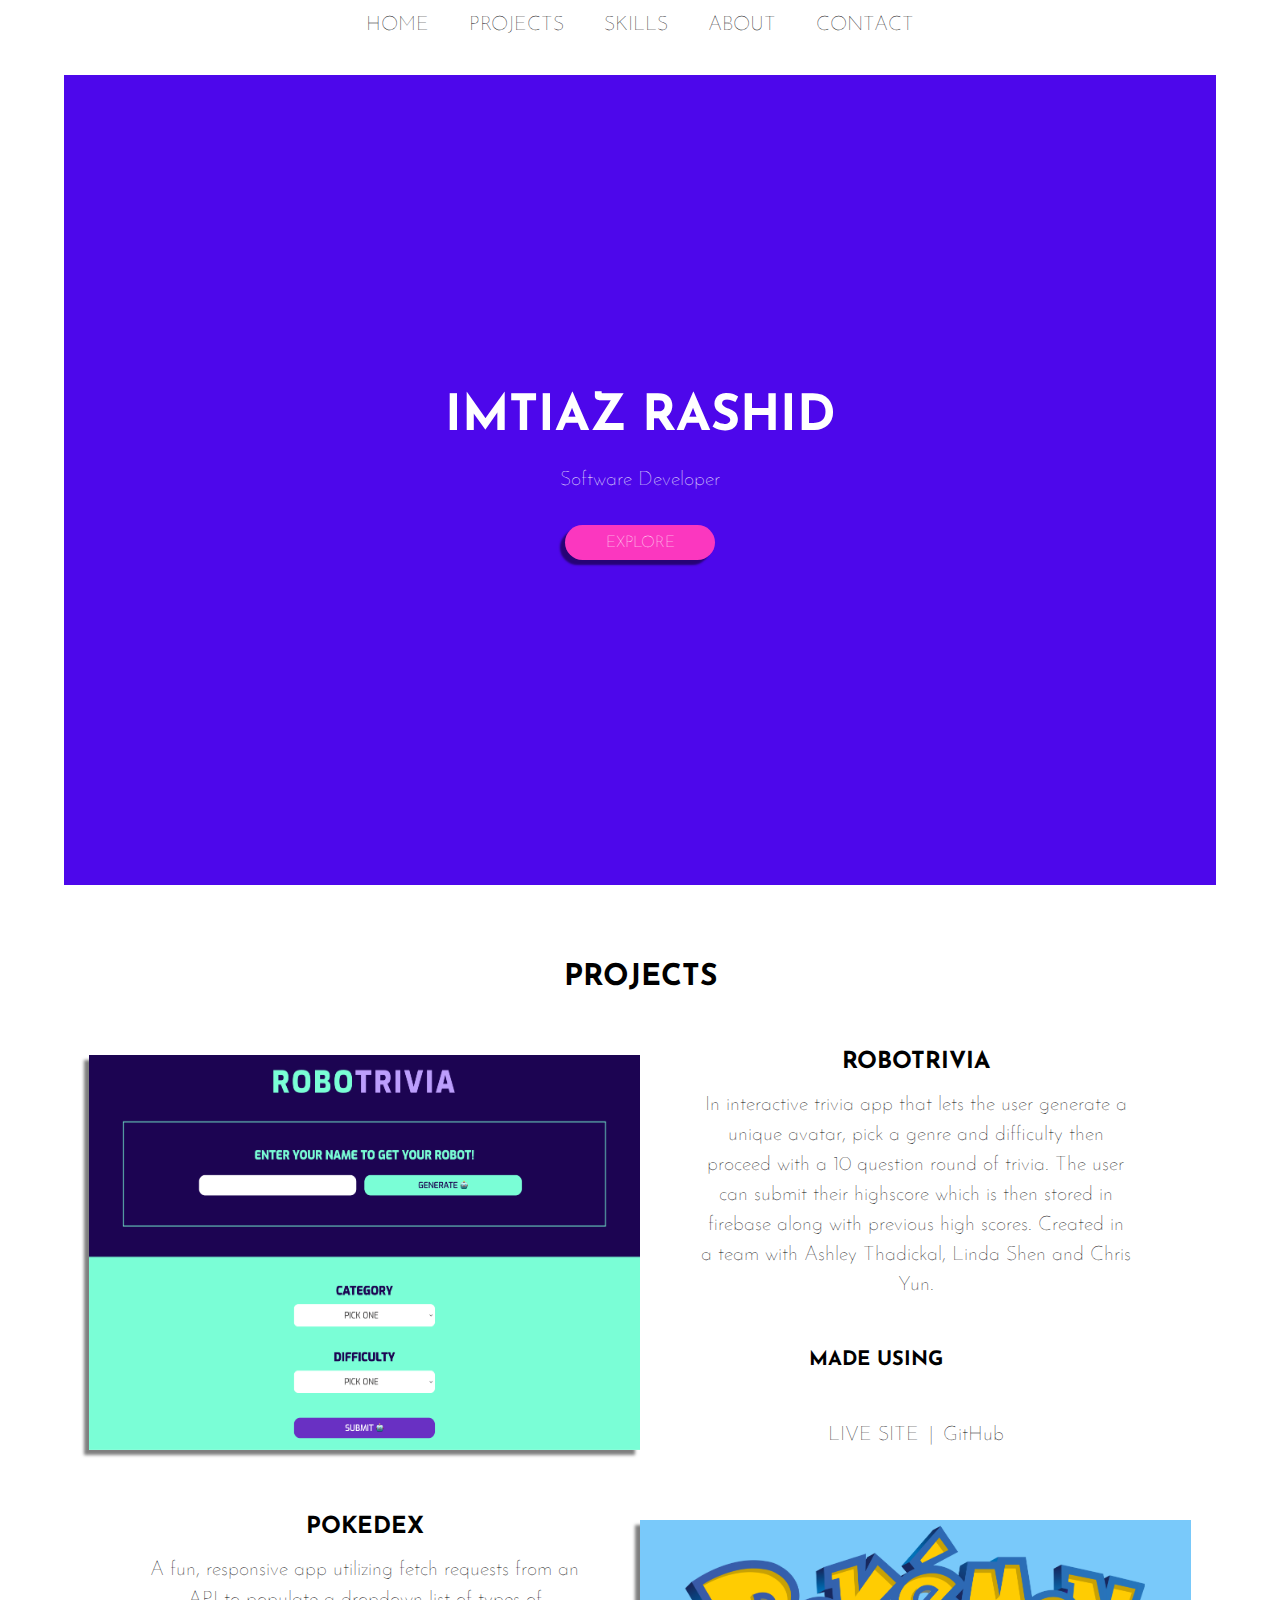
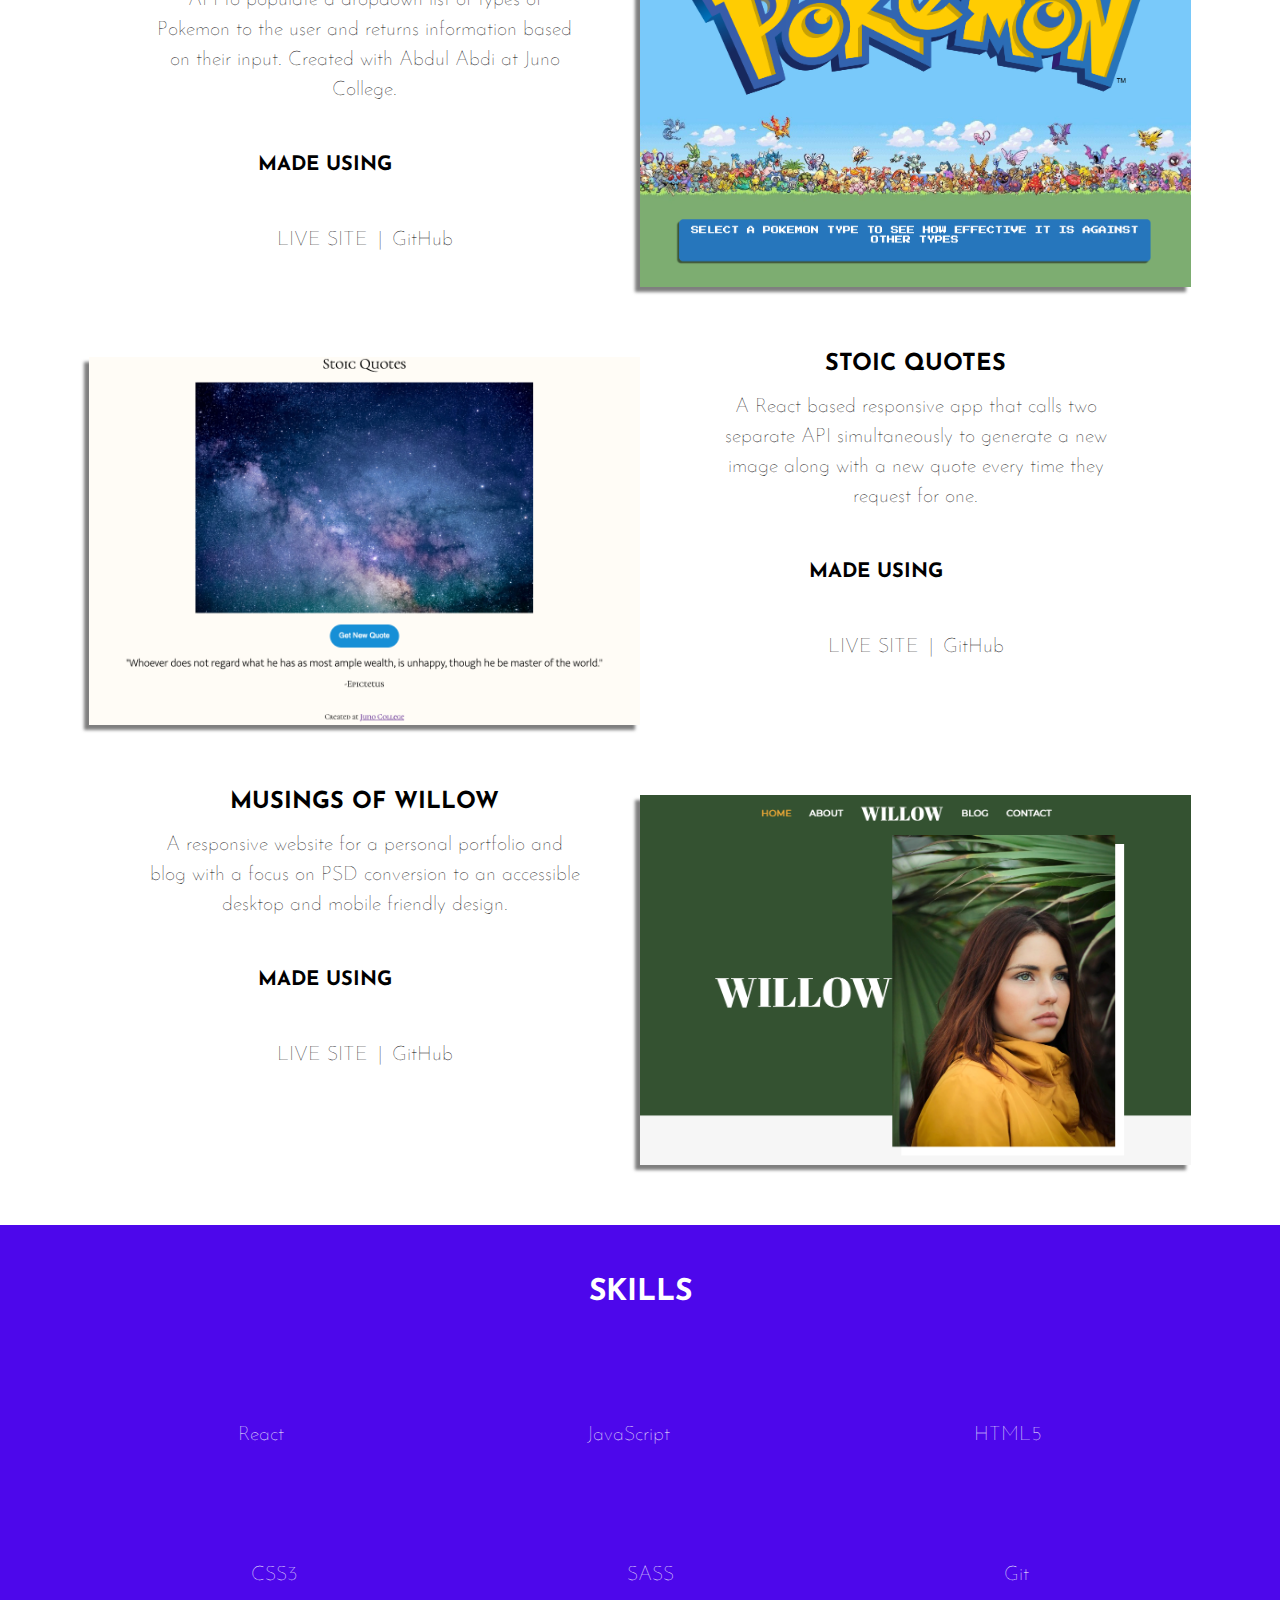
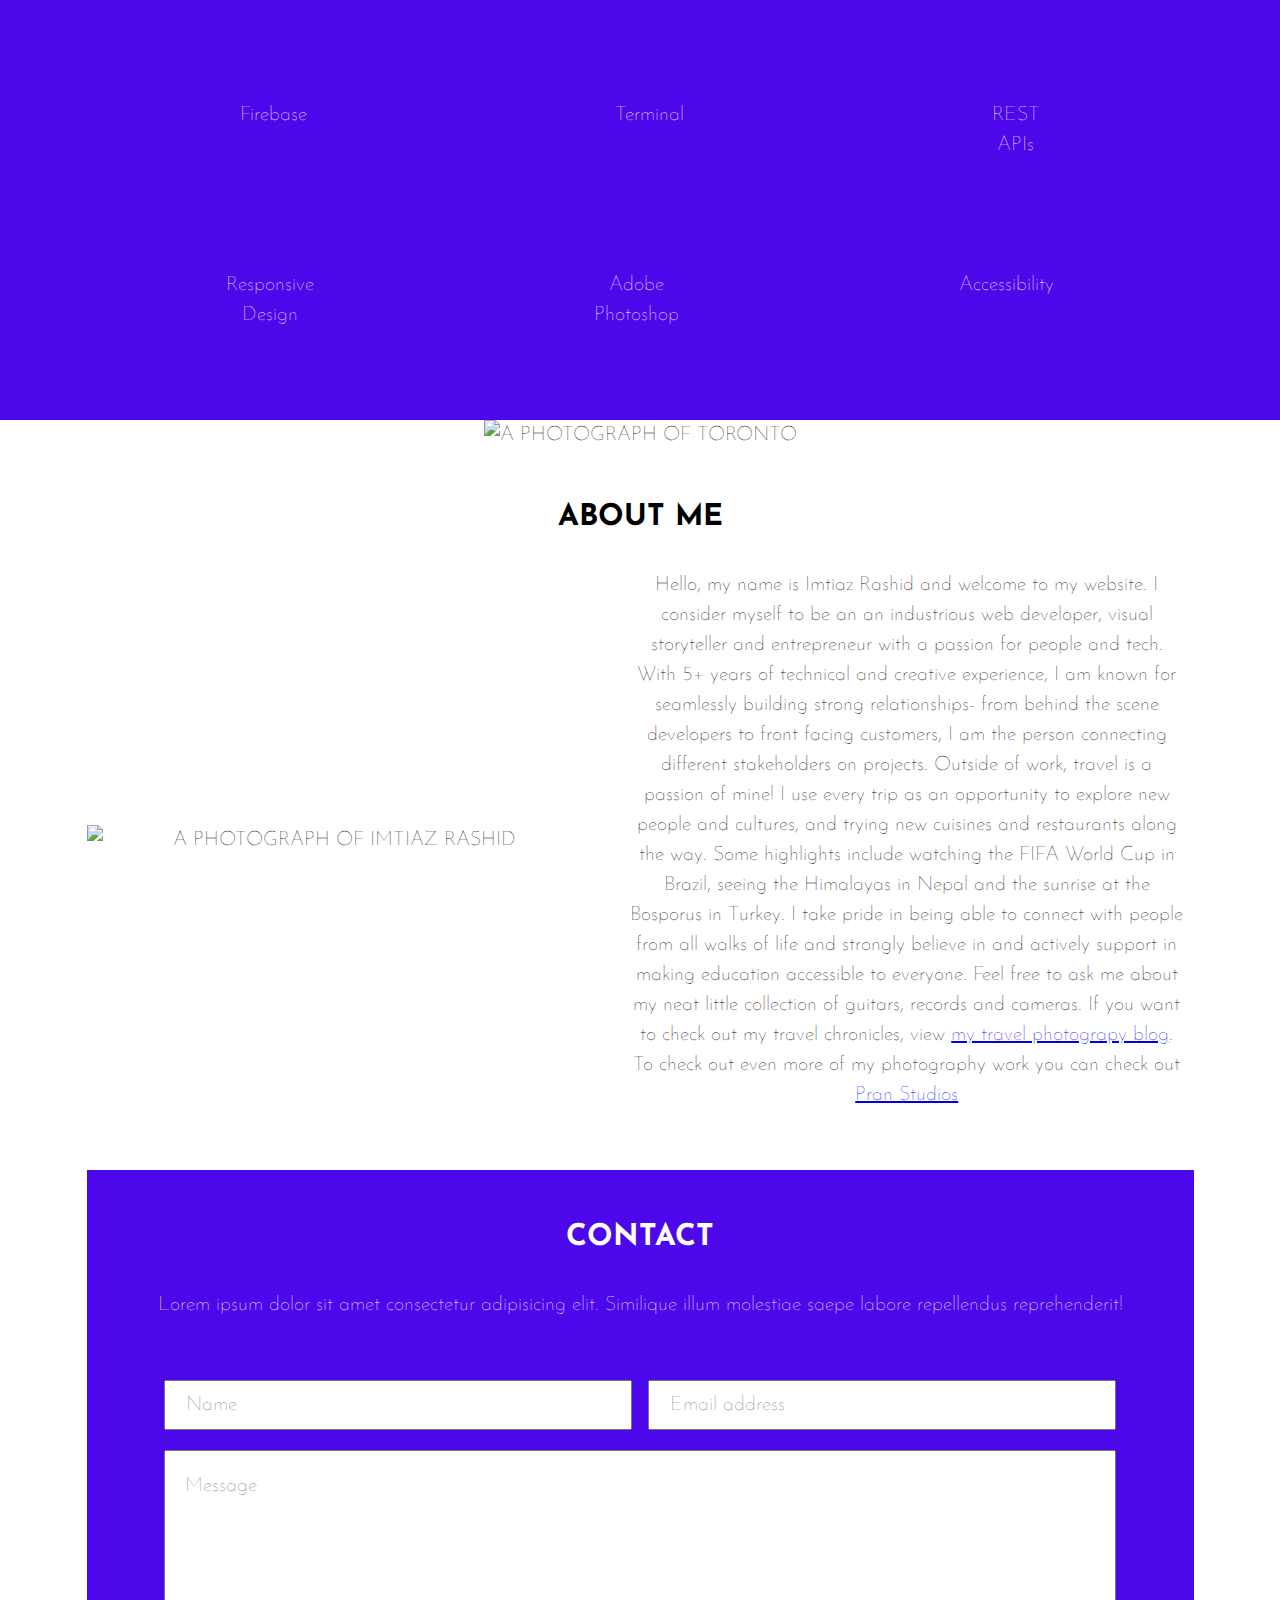
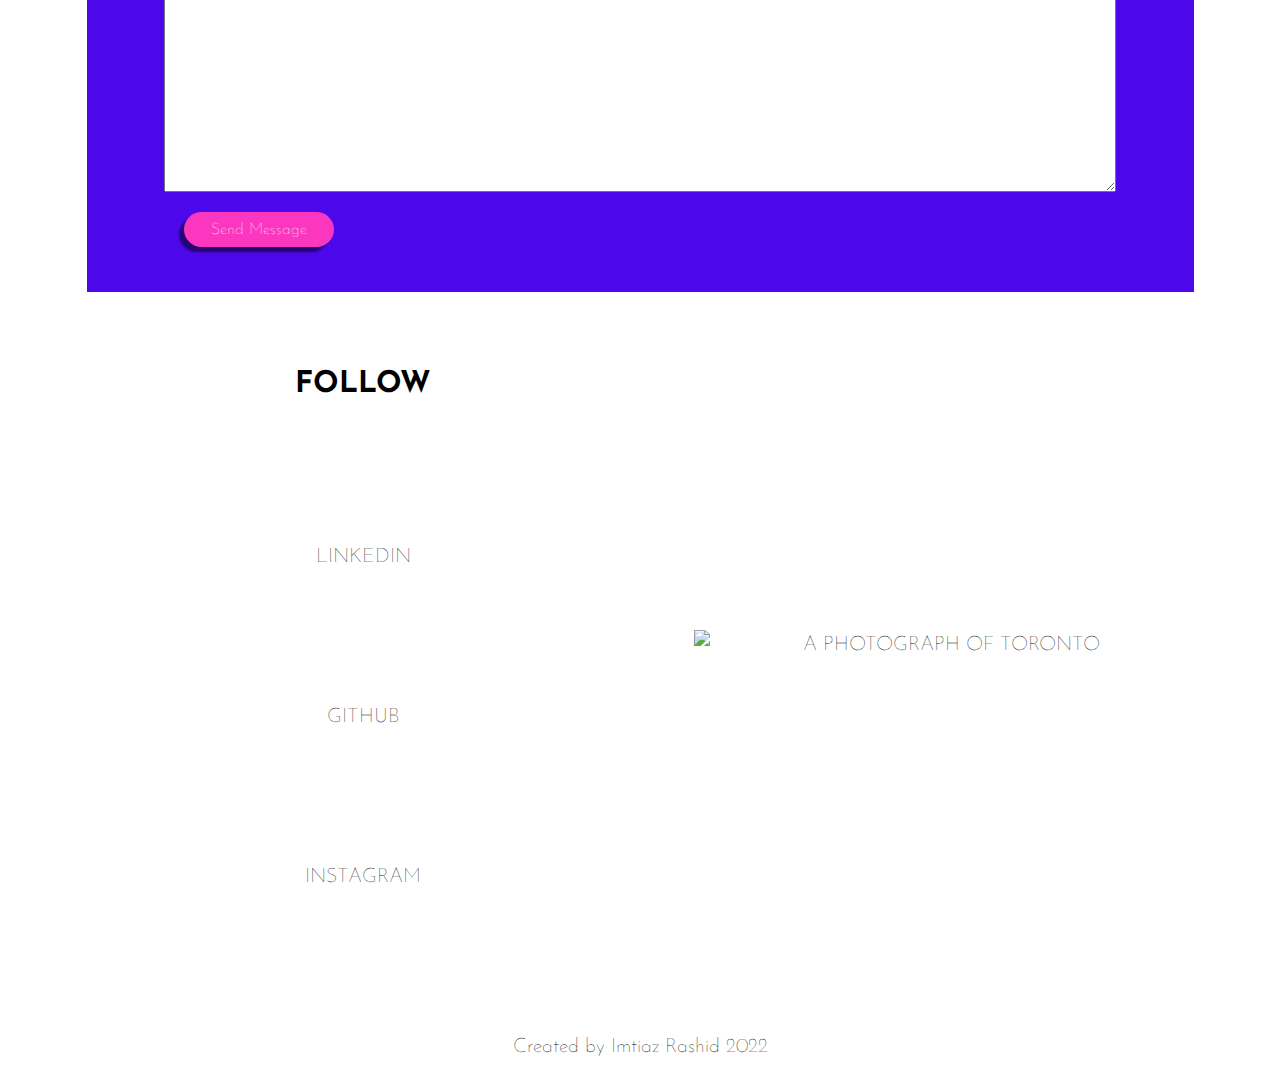
==== index.html @ 500bb69e "changed the about me description, added a new photo." ====
<!DOCTYPE html>
<html lang="en">

<head>
    <meta charset="UTF-8">
    <meta http-equiv="X-UA-Compatible" content="IE=edge">
    <meta name="viewport" content="width=device-width, initial-scale=1.0">
    <title>Home</title>


    <!-- stylesheet -->
    <link rel="stylesheet" href="./styles/sass/style.css">

    <!-- icons -->
    <link rel="stylesheet" href="https://cdn.jsdelivr.net/gh/devicons/devicon@v2.14.0/devicon.min.css">
    <script src="https://kit.fontawesome.com/7dfc5536e9.js" crossorigin="anonymous"></script>

</head>

<body>

    <!-- start of header -->
    <header>

        <div class="wrapper">
            <nav class="index-header-nav">
                <li class="hamburger-menu-nav">
                    <i class="fa fa-bars menu-icon"></i>
                </li>
                <ul class="menu-item-container">
                    <li class="menu-item"><a href="#home">Home</a></li>
                    <li class="menu-item"><a href="#projects">Projects</a></li>
                    <li class="menu-item"><a href="#skills">Skills</a></li>
                    <li class="menu-item"><a href="#about">About</a></li>
                    <li class="menu-item"><a href="#contact">Contact</a></li>
                </ul>
            </nav>

            <div id="home" class="header-container">
                <h1>Imtiaz Rashid</h1>
                <p>Software Developer</p>
                <a id="explore-projects" href="#projects">Explore</a>
            </div>

        </div>

    </header>
    <!-- end of header -->

    <!-- start of main -->
    <main>

        <!-- projects section -->
        <section id="projects" class="projects wrapper">

            <h2>Projects</h2>

            <div class="project-container">
                <img class="project-image" src="./assets/robotrivia1.png" alt="screenshot of our react app robotrivia">

                <div class="word-container">
                    <h3>RoboTrivia</h3>
                    <p>In interactive trivia app that lets the user generate a unique avatar, pick a genre and
                        difficulty then proceed with a 10 question round of trivia. The user can submit their highscore
                        which is then stored in firebase along with previous high scores. Created in a team with Ashley
                        Thadickal, Linda Shen and Chris Yun.</p>
                    <div class="project-icons-container">
                        <h4>Made Using</h4>
                        <ul class="project-icons-list">
                            <li><i class="devicon-react-original"></i></li>
                            <li><i class="devicon-javascript-plain"></i></li>
                            <li><i class="devicon-html5-plain"></i></li>
                            <li><i class="devicon-css3-plain"></i></li>
                        </ul>
                    </div>
                    <div class="project-links">
                        <p><a href="https://robotrivia.netlify.app/" target="_blank" rel="noopener noreferrer">LIVE
                                SITE</a></p>
                        <span>|</span>
                        <p><a href="https://github.com/Robo-Trivia/project4-robo-trivia" target="_blank"
                                rel="noopener noreferrer">GitHub</a></p>
                    </div>
                </div>
            </div>



            <div class="project-container">
                <div class="word-container">
                    <h3>Pokedex</h3>
                    <p>A fun, responsive app utilizing fetch requests from an API to populate a dropdown list of types
                        of Pokemon to the user
                        and returns information based on their input. Created with Abdul Abdi at Juno College.</p>
                    <div class="project-icons-container">
                        <h4>Made Using</h4>
                        <ul class="project-icons-list">
                            <li><i class="devicon-javascript-plain"></i></li>
                            <li><i class="devicon-html5-plain"></i></li>
                            <li><i class="devicon-css3-plain"></i></li>
                            <li><i class="devicon-sass-original"></i></li>
                        </ul>
                    </div>
                    <div class="project-links">
                        <p><a href="https://stupefied-yonath-41041e.netlify.app/" target="_blank"
                                rel="noopener noreferrer">LIVE SITE</a></p>
                        <span>|</span>
                        <p><a href="https://github.com/poke-dex/pokemon" target="_blank"
                                rel="noopener noreferrer">GitHub</a></p>
                    </div>
                </div>

                <img class="project-image" src="./assets/pokemon.png" alt="screenshot of our react app for pokemon">
            </div>


            <div class="project-container">
                <img class="project-image" src="./assets/stoicquotes.png"
                    alt="screenshot of my individual app stoic quotes">

                <div class="word-container">
                    <h3>Stoic Quotes</h3>
                    <p>A React based responsive app that calls two separate API simultaneously to generate a new image
                        along with a new quote
                        every time they request for one.</p>
                    <div class="project-icons-container">
                        <h4>Made Using</h4>
                        <ul class="project-icons-list">
                            <li><i class="devicon-react-original"></i></li>
                            <li><i class="devicon-javascript-plain"></i></li>
                            <li><i class="devicon-html5-plain"></i></li>
                            <li><i class="devicon-css3-plain"></i></li>
                        </ul>
                    </div>
                    <div class="project-links">
                        <p><a href="https://thirsty-goldwasser-1aff58.netlify.app/" target="_blank"
                                rel="noopener noreferrer">LIVE SITE</a></p>
                        <span>|</span>
                        <p><a href="https://github.com/irashid1/imtiaz-rashid-project3" target="_blank"
                                rel="noopener noreferrer">GitHub</a></p>
                    </div>
                </div>
            </div>


            <div class="project-container">
                <div class="word-container">
                    <h3>Musings of Willow</h3>
                    <p>A responsive website for a personal portfolio and blog with a focus on PSD conversion to an
                        accessible desktop and
                        mobile friendly design.</p>
                    <div class="project-icons-container">
                        <h4>Made Using</h4>
                        <ul class="project-icons-list">
                            <li><i class="devicon-html5-plain"></i></li>
                            <li><i class="devicon-css3-plain"></i></li>
                            <li><i class="devicon-javascript-plain"></i></li>
                            <li><i class="devicon-git-plain"></i></li>
                        </ul>
                    </div>
                    <div class="project-links">
                        <p><a href="https://brave-euler-03747c.netlify.app/" target="_blank"
                                rel="noopener noreferrer">LIVE SITE</a></p>
                        <span>|</span>
                        <p><a href="https://github.com/irashid1/imtiaz-rashid-project-1" target="_blank"
                                rel="noopener noreferrer">GitHub</a></p>
                    </div>
                </div>
                <img class="project-image" src="./assets/willow.png"
                    alt="screenshot of my portfolio project, musings of willow">
            </div>


        </section>


        <!-- toolkit section -->
        <section id="skills" class="skills">
            <h2>Skills</h2>
            <div class="wrapper skills-container">

                <ul class="skills-list">
                    <li class="skills-item"><i class="devicon-react-original"></i>
                        <p>React</p>
                    </li>
                    <li class="skills-item"><i class="devicon-javascript-plain"></i>
                        <p>JavaScript</p>
                    </li>
                    <li class="skills-item"><i class="devicon-html5-plain"></i>
                        <p>HTML5</p>
                    </li>
                    <li class="skills-item"><i class="devicon-css3-plain"></i>
                        <p>CSS3</p>
                    </li>
                    <li class="skills-item"><i class="devicon-sass-original"></i>
                        <p>SASS</p>
                    </li>
                    <li class="skills-item"><i class="devicon-git-plain"></i>
                        <p>Git</p>
                    </li>
                    <li class="skills-item"><i class="devicon-firebase-plain"></i>
                        <p>Firebase</p>
                    </li>
                    <li class="skills-item"><i class="fas fa-terminal"></i>
                        <p>Terminal</p>
                    </li>
                    <li class="skills-item"><i class="fas fa-database"></i>
                        <p>REST<br>APIs</p>
                    </li>
                    <li class="skills-item"><i class="fas fa-laptop-code"></i>
                        <p>Responsive<br>Design</p>
                    </li>
                    <li class="skills-item"><i class="devicon-photoshop-plain"></i>
                        <p>Adobe<br>Photoshop</p>
                    </li>
                    <li class="skills-item"><i class="fas fa-universal-access"></i>
                        <p>Accessibility</p>
                    </li>

                </ul>
            </div>
        </section>


        <img class="banner-image" src="./assets/toronto1.jpg" alt="a photograph of toronto">

        <!-- about section -->
        <section id="about">
            <h2>About Me</h2>
            <div class="about-me wrapper">
                <img class="regular-image" src="./assets/imtiaz2.jpg" alt="a photograph of Imtiaz Rashid">
                <p>Hello, my name is Imtiaz Rashid and welcome to my website. I consider myself to be an an industrious
                    web developer, visual storyteller and entrepreneur with a passion for people and tech. With 5+ years
                    of
                    technical and creative experience, I am known for seamlessly building strong relationships- from
                    behind the scene
                    developers to front facing customers, I am the person connecting different stakeholders on projects.

                    Outside of work, travel is a passion of mine! I use every trip as an opportunity to explore new
                    people and cultures, and
                    trying new cuisines and restaurants along the way. Some highlights include watching the FIFA World
                    Cup in Brazil, seeing
                    the Himalayas in Nepal and the sunrise at the Bosporus in Turkey. I take pride in being able to
                    connect with people from
                    all walks of life and strongly believe in and actively support in making education accessible to
                    everyone. Feel free to
                    ask me about my neat little collection of guitars, records and cameras.

                    If you want to check out my travel chronicles, view <a href="https://www.irashidphoto.com/places"
                    target="_blank" rel="noopener noreferrer">my travel photograpy blog</a>. To check out even more
                    of my photography work you can check out <a href="https://www.irashidphoto.com/places"
                    target="_blank" rel="noopener noreferrer">Pran Studios</a>

                </p>
            </div>
        </section>

        <!-- contact section -->
        <section id="contact" class="contact">


            <div class="wrapper contact-us">

                <h2>Contact</h2>
                <p>Lorem ipsum dolor sit amet consectetur adipisicing elit. Similique illum molestiae saepe labore
                    repellendus reprehenderit!</p>

                <div class="wrapper contact-message-box">
                    <form action="https://formspree.io/f/meqnargy" method="POST">
                        <div class="user-inputs">

                            <div class="user-input-1">
                                <label for="name" class="sr-only">Name</label>
                                <input type="text" id="name" name="name" placeholder="Name">
                            </div>

                            <div class="user-input-2">
                                <label for="email" class="sr-only">Email</label>
                                <input type="email" id="email" name="_replyto" placeholder="Email address">
                            </div>

                        </div>
                        <label for="message" class="sr-only">Name</label>
                        <textarea name="message" id="message" placeholder="Message" cols="100" rows="10"></textarea>

                        <div class="button-container">
                            <button class="send-message-button" type="submit">Send Message</button>
                        </div>
                    </form>
                </div>


            </div>

            <div class="contact-container wrapper">
                <img class="regular-image" src="./assets/toronto2.jpg" alt="a photograph of toronto">
                <!-- <img src="./assets/toronto3.jpg" alt="a photograph of toronto"> -->
                <!-- <img class="regular-image" src="./assets/toronto4.jpg" alt="a photograph of toronto"> -->
                <!-- <img src="./assets/toronto5.jpg" alt="a photograph of toronto"> -->


                <div class="follow-list">
                    <h2 href="#follow">Follow</h2>
                    <nav class="follow-nav">
                        <ul>
                            <li>
                                <div class="linkedin">

                                    <a href="https://www.linkedin.com/in/imtiazrashid/" target="_blank"
                                        rel="noopener noreferrer"><i class="fab fa-linkedin"></i><br>LinkedIn</a>
                                </div>
                            </li>

                            <li>
                                <div class="github">

                                    <a href="https://github.com/irashid1" target="_blank" rel="noopener noreferrer"><i
                                            class="fab fa-github"></i><br>GitHub</a>
                                </div>
                            </li>

                            <li>
                                <div class="instagram">

                                    <a href="https://www.instagram.com/instarashid/" target="_blank"
                                        rel="noopener noreferrer"><i class="fab fa-instagram"></i><br>Instagram</a>
                                </div>
                            </li>
                        </ul>
                    </nav>
                </div>



            </div>


        </section>

    </main>
    <!-- end of main -->

    <!-- start of footer -->
    <footer>



        <p>Created by Imtiaz Rashid 2022</p>
    </footer>
    <!-- end of footer -->

    <script src="./script.js"></script>
</body>

</html>
---- styles/sass/style.css ----
@import url("https://fonts.googleapis.com/css2?family=Josefin+Sans&display=swap");
html {
  font-family: sans-serif;
  -ms-text-size-adjust: 100%;
  -webkit-text-size-adjust: 100%;
}

body {
  margin: 0;
}

article, aside, details, figcaption, figure, footer, header, hgroup, main, nav, section, summary {
  display: block;
}

audio, canvas, progress, video {
  display: inline-block;
  vertical-align: baseline;
}

audio:not([controls]) {
  display: none;
  height: 0;
}

[hidden], template {
  display: none;
}

a {
  background: 0 0;
}

a:active, a:hover {
  outline: 0;
}

abbr[title] {
  border-bottom: 1px dotted;
}

b, strong {
  font-weight: 700;
}

dfn {
  font-style: italic;
}

h1 {
  font-size: 2em;
}

mark {
  background: #ff0;
  color: #000;
}

small {
  font-size: 80%;
}

sub, sup {
  font-size: 75%;
  line-height: 0;
  position: relative;
  vertical-align: baseline;
}

sup {
  top: -0.5em;
}

sub {
  bottom: -0.25em;
}

a, h1, h2, h3, h4, h5, h6, p {
  margin: 0;
  padding: 0;
}

img {
  border: 0;
}

svg:not(:root) {
  overflow: hidden;
}

figure {
  margin: 1em 40px;
}

hr {
  box-sizing: content-box;
  height: 0;
}

pre {
  overflow: auto;
}

code, kbd, pre, samp {
  font-family: monospace, monospace;
  font-size: 1em;
}

button, input, optgroup, select, textarea {
  color: inherit;
  font: inherit;
  margin: 0;
}

button {
  overflow: visible;
}

button, select {
  text-transform: none;
}

button, html input[type=button], input[type=reset], input[type=submit] {
  -webkit-appearance: button;
  cursor: pointer;
}

button[disabled], html input[disabled] {
  cursor: default;
}

button::-moz-focus-inner, input::-moz-focus-inner {
  border: 0;
  padding: 0;
}

input {
  line-height: normal;
}

input[type=checkbox], input[type=radio] {
  box-sizing: border-box;
  padding: 0;
}

input[type=number]::-webkit-inner-spin-button, input[type=number]::-webkit-outer-spin-button {
  height: auto;
}

input[type=search] {
  -webkit-appearance: textfield;
  box-sizing: content-box;
}

input[type=search]::-webkit-search-cancel-button, input[type=search]::-webkit-search-decoration {
  -webkit-appearance: none;
}

fieldset {
  border: 1px solid silver;
  margin: 0 2px;
  padding: 0.35em 0.625em 0.75em;
}

legend {
  border: 0;
  padding: 0;
}

textarea {
  overflow: auto;
}

optgroup {
  font-weight: 700;
}

table {
  border-collapse: collapse;
  border-spacing: 0;
}

td, th {
  padding: 0;
}

html {
  box-sizing: border-box;
}

*, *:before, *:after {
  box-sizing: inherit;
}

.sr-only {
  position: absolute;
  width: 1px;
  height: 1px;
  margin: -1px;
  border: 0;
  padding: 0;
  white-space: nowrap;
  -webkit-clip-path: inset(100%);
          clip-path: inset(100%);
  clip: rect(0 0 0 0);
  overflow: hidden;
}

html {
  font-family: "Josefin Sans", sans-serif;
  text-align: center;
  text-transform: uppercase;
  font-weight: 100;
  font-size: 125%;
  line-height: 1.5;
}

label {
  text-transform: none;
}

p {
  text-transform: none;
}

.wrapper {
  margin: 0 auto;
  max-width: 1200px;
  width: 90%;
}

section {
  padding: 25px;
}

h2 {
  padding: 20px 0;
}

p {
  margin: 10px;
}

li {
  list-style: none;
}

button,
#explore-projects {
  background-color: #fb37bf;
  border-style: none;
  box-shadow: -5px 5px 2px rgba(0, 0, 0, 0.5);
  margin: 20px;
  width: 150px;
  height: 35px;
  border-radius: 25px;
  color: white;
  font-size: 16px;
  text-decoration: none;
  display: flex;
  justify-content: center;
  align-items: center;
}

.hamburger-menu-nav {
  display: none;
  color: black;
}

.isActive {
  top: 0;
}

.menu-icon {
  z-index: 10;
}

nav a {
  text-decoration: none;
  color: black;
  padding: 10px;
}

header nav a:hover {
  color: white;
  background-color: #4d07eb;
  opacity: 0.8;
  margin: 5px 0;
  transition: 0.5s;
}

.follow-list nav a:hover {
  color: #4d07eb;
}

.image-container {
  display: flex;
  flex-direction: column;
  align-items: center;
}

.project-image {
  max-width: 750px;
  width: 100%;
  margin: 10px 0;
}

.banner-image {
  width: 100%;
}

.regular-image {
  max-width: 500px;
  width: 100%;
  margin: 10px 0;
}

.skills {
  background-color: #4d07eb;
  color: white;
}

.skills-container .skills-list {
  display: flex;
  flex-wrap: wrap;
  justify-content: space-around;
  padding-left: 0;
}
.skills-container .skills-list .skills-item {
  display: flex;
  flex-direction: column;
  padding: 35px 125px;
}
.skills-container .skills-list .skills-item i {
  font-size: 6rem;
}
.skills-container .skills-list .skills-item p {
  padding-top: 20px;
  font-size: 1rem;
}

.project-icons-list i:hover {
  color: #4d07eb;
  transition: 0.3s;
}

.skills-item p:hover {
  color: #00d8f3;
  opacity: 0.8;
  transition: 0.3s;
}
.skills-item i:hover {
  color: #00d8f3;
  opacity: 0.8;
  transition: 0.3s;
}

button:hover {
  background-color: #00d8f3;
  transition: 0.3s;
}

.github,
.linkedin,
.instagram {
  display: flex;
  flex-direction: column;
  padding: 25px;
}
.github i,
.linkedin i,
.instagram i {
  font-size: 2rem;
}

.github i:hover,
.linkedin i:hover,
.instagram i:hover {
  color: #4d07eb;
  transition: 0.3s;
}

.project-links {
  display: flex;
  flex-direction: row;
  justify-content: center;
  align-items: center;
}
.project-links a {
  text-decoration: none;
  color: black;
}

.project-links a:hover {
  color: #4d07eb;
}

.project-container {
  display: flex;
  padding: 25px 0;
}
.project-container .word-container {
  width: 50%;
  padding: 0 50px;
}
.project-container img {
  box-shadow: -5px 5px 3px rgba(0, 0, 0, 0.5);
  width: 50%;
}

.project-icons-container {
  display: flex;
  justify-content: center;
  align-items: center;
}
.project-icons-container .project-icons-list {
  display: flex;
}
.project-icons-container .project-icons-list i {
  font-size: 2rem;
  padding: 5px;
}

.about-me {
  display: flex;
  justify-content: space-between;
  align-items: center;
}
.about-me p {
  width: 50%;
  text-align: center;
}

textarea {
  width: 100%;
}

.contact-us {
  background-color: #4d07eb;
  color: white;
  padding: 25px;
}

form {
  width: 100%;
  display: flex;
  flex-direction: column;
  padding-top: 50px;
}

.user-inputs {
  width: 100%;
  display: flex;
  justify-content: space-between;
  margin-bottom: 20px;
}

.user-input-1,
.user-input-2 {
  width: calc((100% / 2) - 7.5px);
}

.user-input-1 {
  margin-right: 10px;
}

.user-input-1 input,
.user-input-2 input {
  padding-left: 20px;
}

input {
  width: 100%;
  height: 50px;
  color: black;
}

.user-input-1 label,
.user-input-2 label,
label {
  display: block;
  padding-bottom: 10px;
}

textarea {
  padding: 20px 0;
  padding-left: 20px;
  color: black;
}

.contact-container {
  display: flex;
  flex-direction: row-reverse;
  justify-content: space-between;
  align-items: center;
  padding: 50px 0;
}
.contact-container .follow-list {
  width: 50%;
  text-align: center;
}
.contact-container .follow-list ul {
  padding-left: 0;
}

header {
  color: white;
}
header .header-container {
  background-color: #4d07eb;
  margin: 25px 0;
  height: 90vh;
  display: flex;
  flex-direction: column;
  justify-content: center;
  align-items: center;
}
header .header-container h1 {
  font-size: 50px;
  font-weight: 800;
}

header nav {
  background-color: white;
}
header nav ul {
  display: flex;
  justify-content: center;
  align-items: center;
  list-style: none;
  margin: 0 auto;
  padding-left: 0px;
}
header nav li {
  padding: 10px;
}

@media (max-width: 1200px) {
  .project-container:nth-of-type(1),
.project-container:nth-of-type(3) {
    flex-direction: column;
    margin-top: 20px;
    align-items: center;
  }
  .project-container:nth-of-type(1) img,
.project-container:nth-of-type(3) img {
    width: 100%;
  }
  .project-container:nth-of-type(1) .word-container,
.project-container:nth-of-type(3) .word-container {
    width: 100%;
    padding: 35px;
  }

  .project-container:nth-of-type(2),
.project-container:nth-of-type(4) {
    flex-direction: column-reverse;
    margin-top: 20px;
    align-items: center;
  }
  .project-container:nth-of-type(2) img,
.project-container:nth-of-type(4) img {
    width: 100%;
  }
  .project-container:nth-of-type(2) .word-container,
.project-container:nth-of-type(4) .word-container {
    width: 100%;
    padding: 35px 0;
  }

  .about-me img {
    width: 50%;
  }
  .about-me p {
    padding: 20px;
    font-size: 0.8rem;
  }
}
@media (max-width: 920px) {
  .skills-container {
    justify-content: center;
  }
  .skills-container .skills-list .skills-item {
    padding: 35px 100px;
  }
}
@media (max-width: 800px) {
  .skills-container .skills-list .skills-item {
    padding: 35px 75px;
  }
  .skills-container .skills-list i {
    font-size: 3rem;
  }
  .skills-container .skills-list p {
    font-size: 0.8rem;
    margin: 0;
  }

  .github,
.linkedin,
.instagram {
    display: flex;
    flex-direction: column;
    padding: 25px;
  }
  .github a,
.linkedin a,
.instagram a {
    font-size: 0.5rem;
  }

  .user-inputs {
    flex-direction: column;
  }
  .user-inputs .user-input-1,
.user-inputs .user-input-2 {
    width: 100%;
  }

  .user-input-1 {
    margin-right: 0;
    margin-bottom: 20px;
  }
}
@media (max-width: 678px) {
  .skills-container .skills-list .skills-item {
    padding: 35px 15px;
  }
  .skills-container .skills-list .skills-item i {
    font-size: 2rem;
  }
  .skills-container .skills-list .skills-item p {
    font-size: 0.5rem;
  }

  .about-me {
    flex-direction: column;
  }
  .about-me p {
    width: 100%;
  }

  .hamburger-menu-nav {
    display: flex;
    justify-content: center;
    align-items: center;
    padding: 15px 15px;
  }

  header nav ul {
    position: fixed;
    flex-direction: column;
    justify-content: center;
    width: 100%;
    top: -300px;
    padding-top: 50px;
    left: 0;
    background-color: white;
    transition: top 0.3s ease-in;
  }

  .contact-container {
    flex-direction: column-reverse;
  }
}
@media (max-width: 570px) {
  .skills-item {
    max-width: 80px;
    max-height: 160px;
  }
}/*# sourceMappingURL=style.css.map */
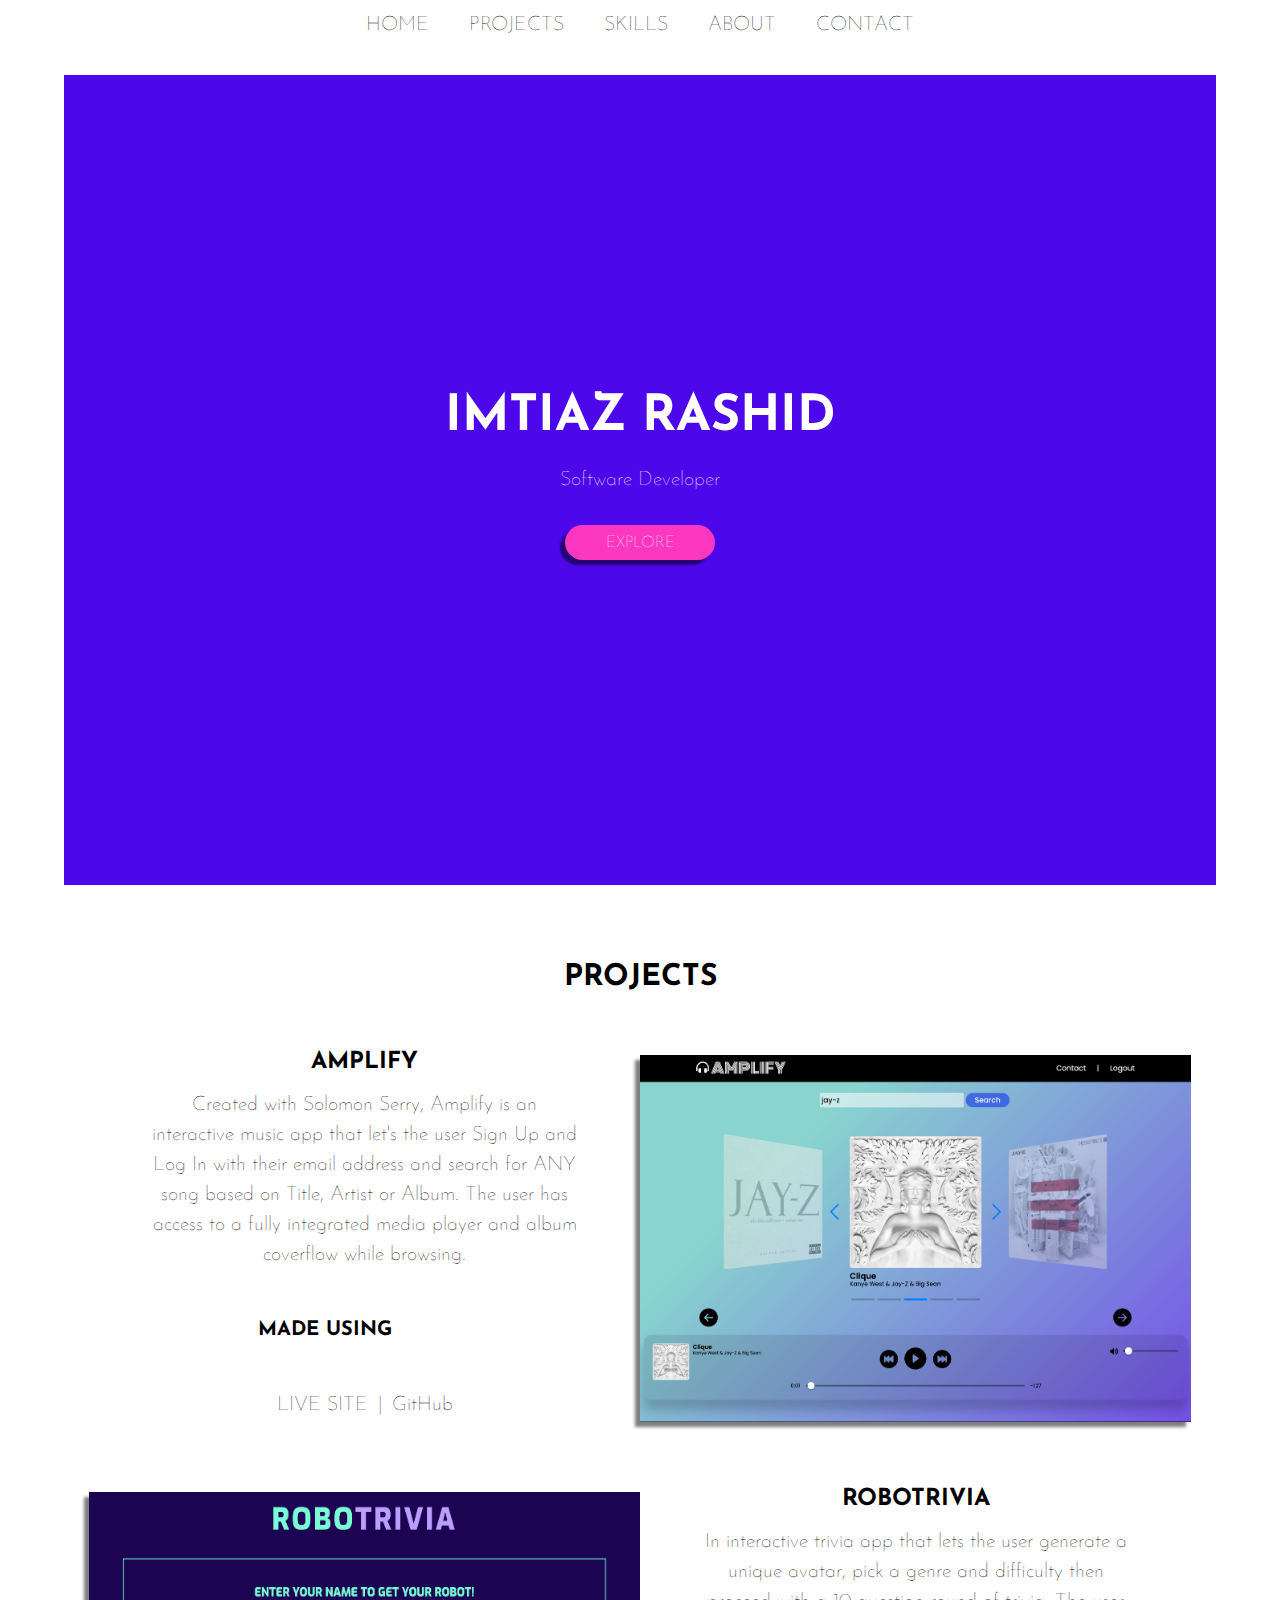
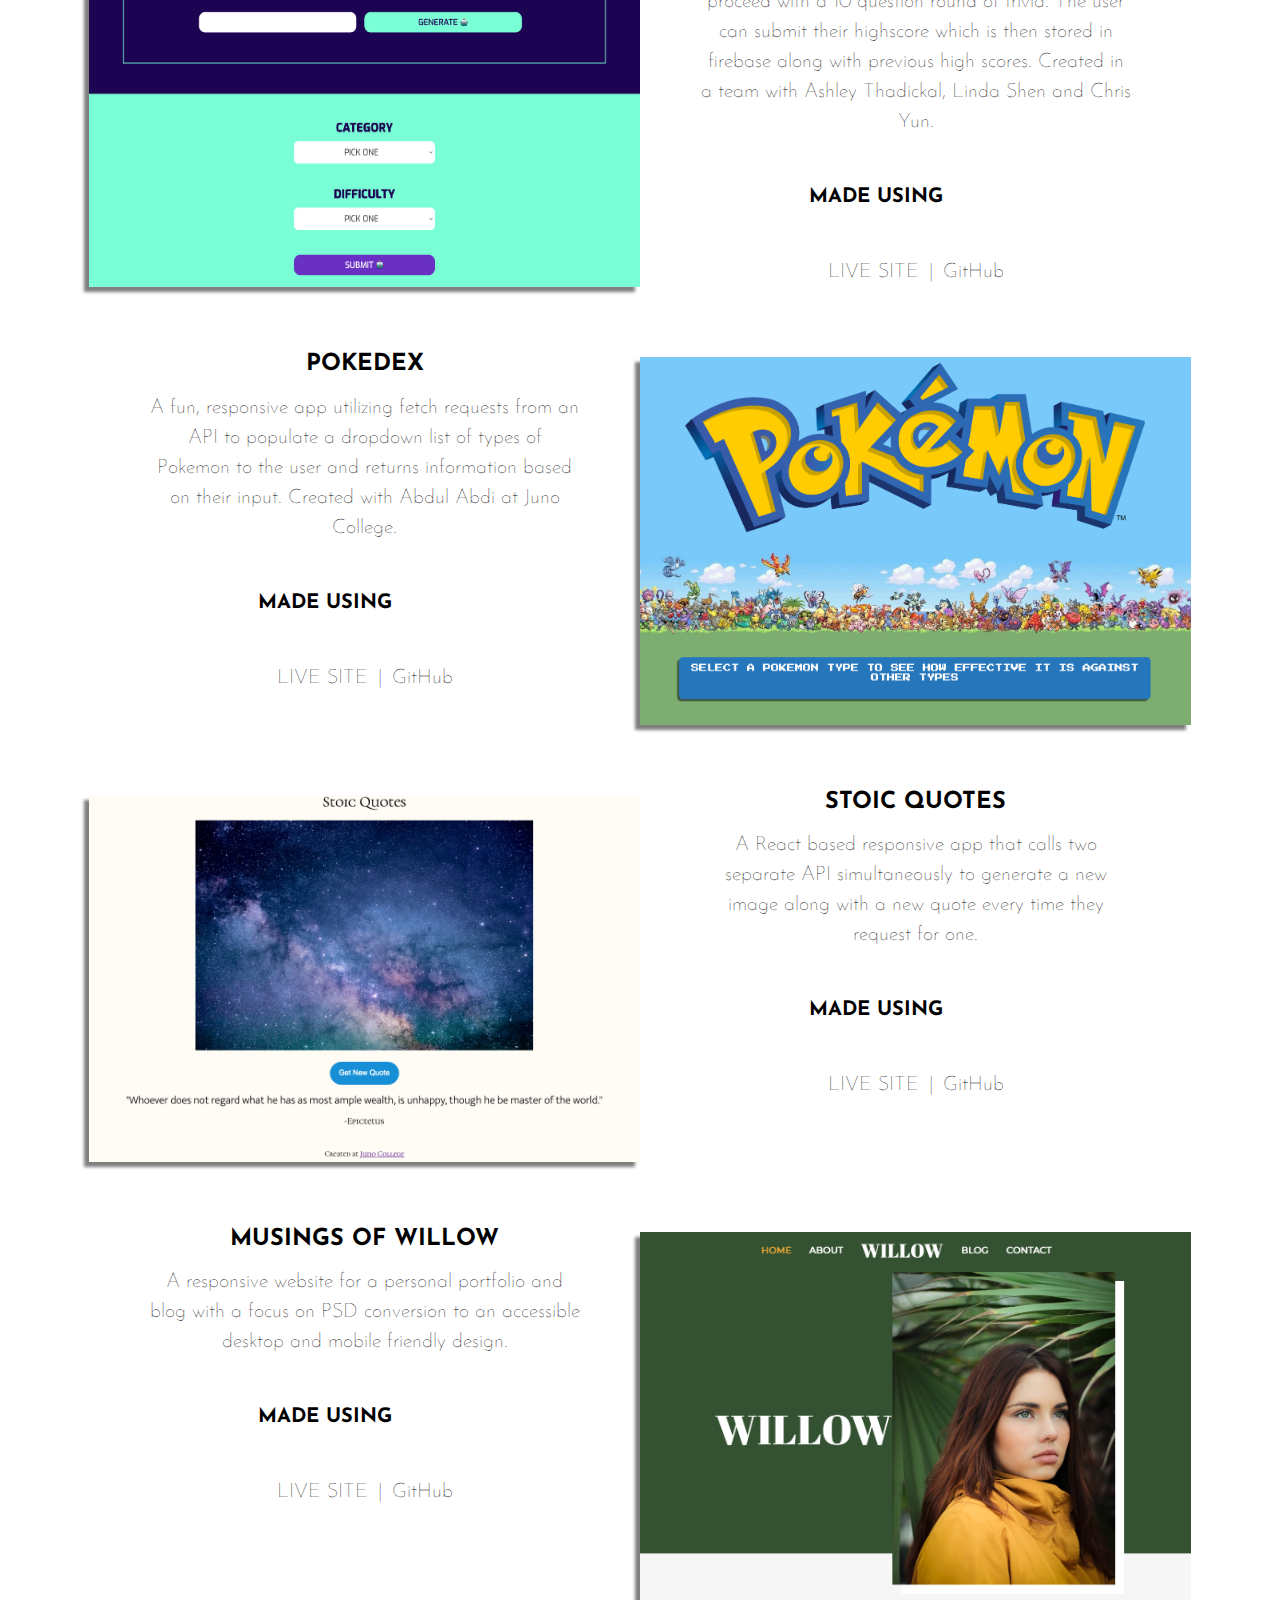
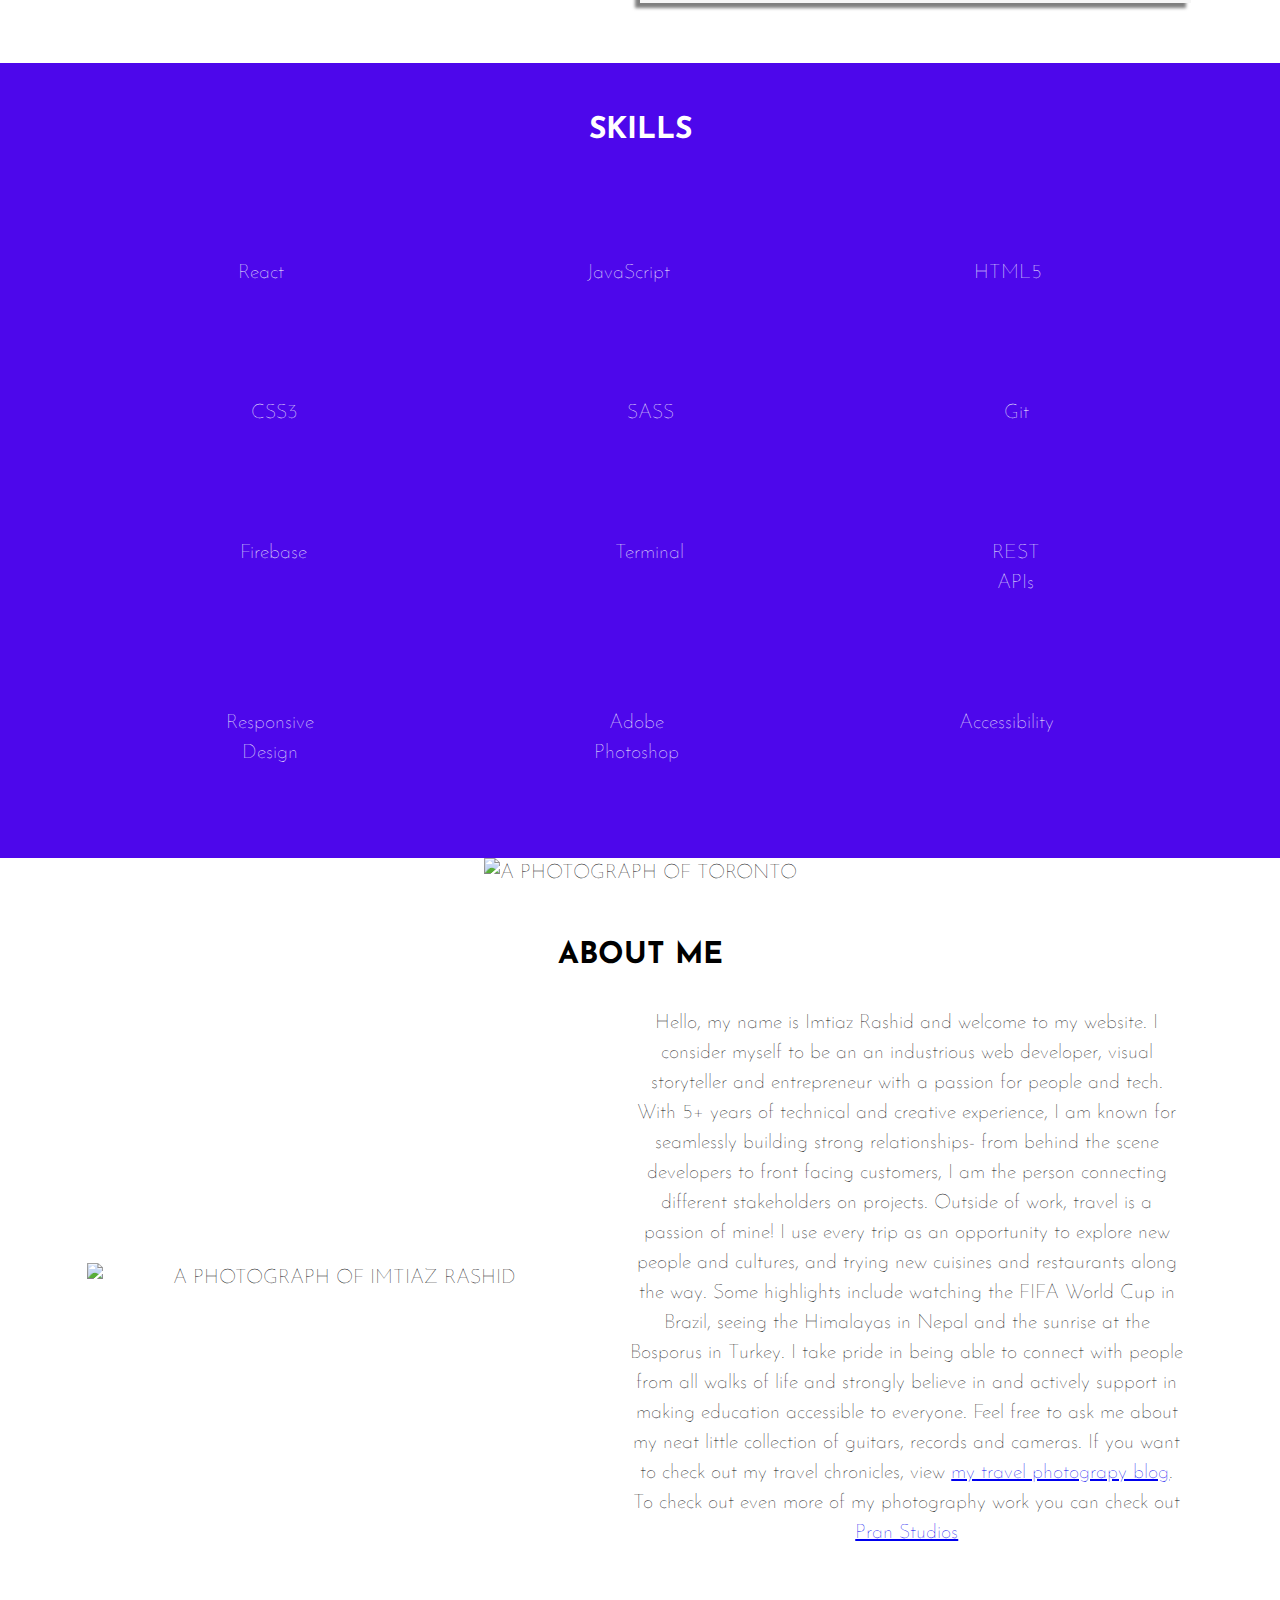
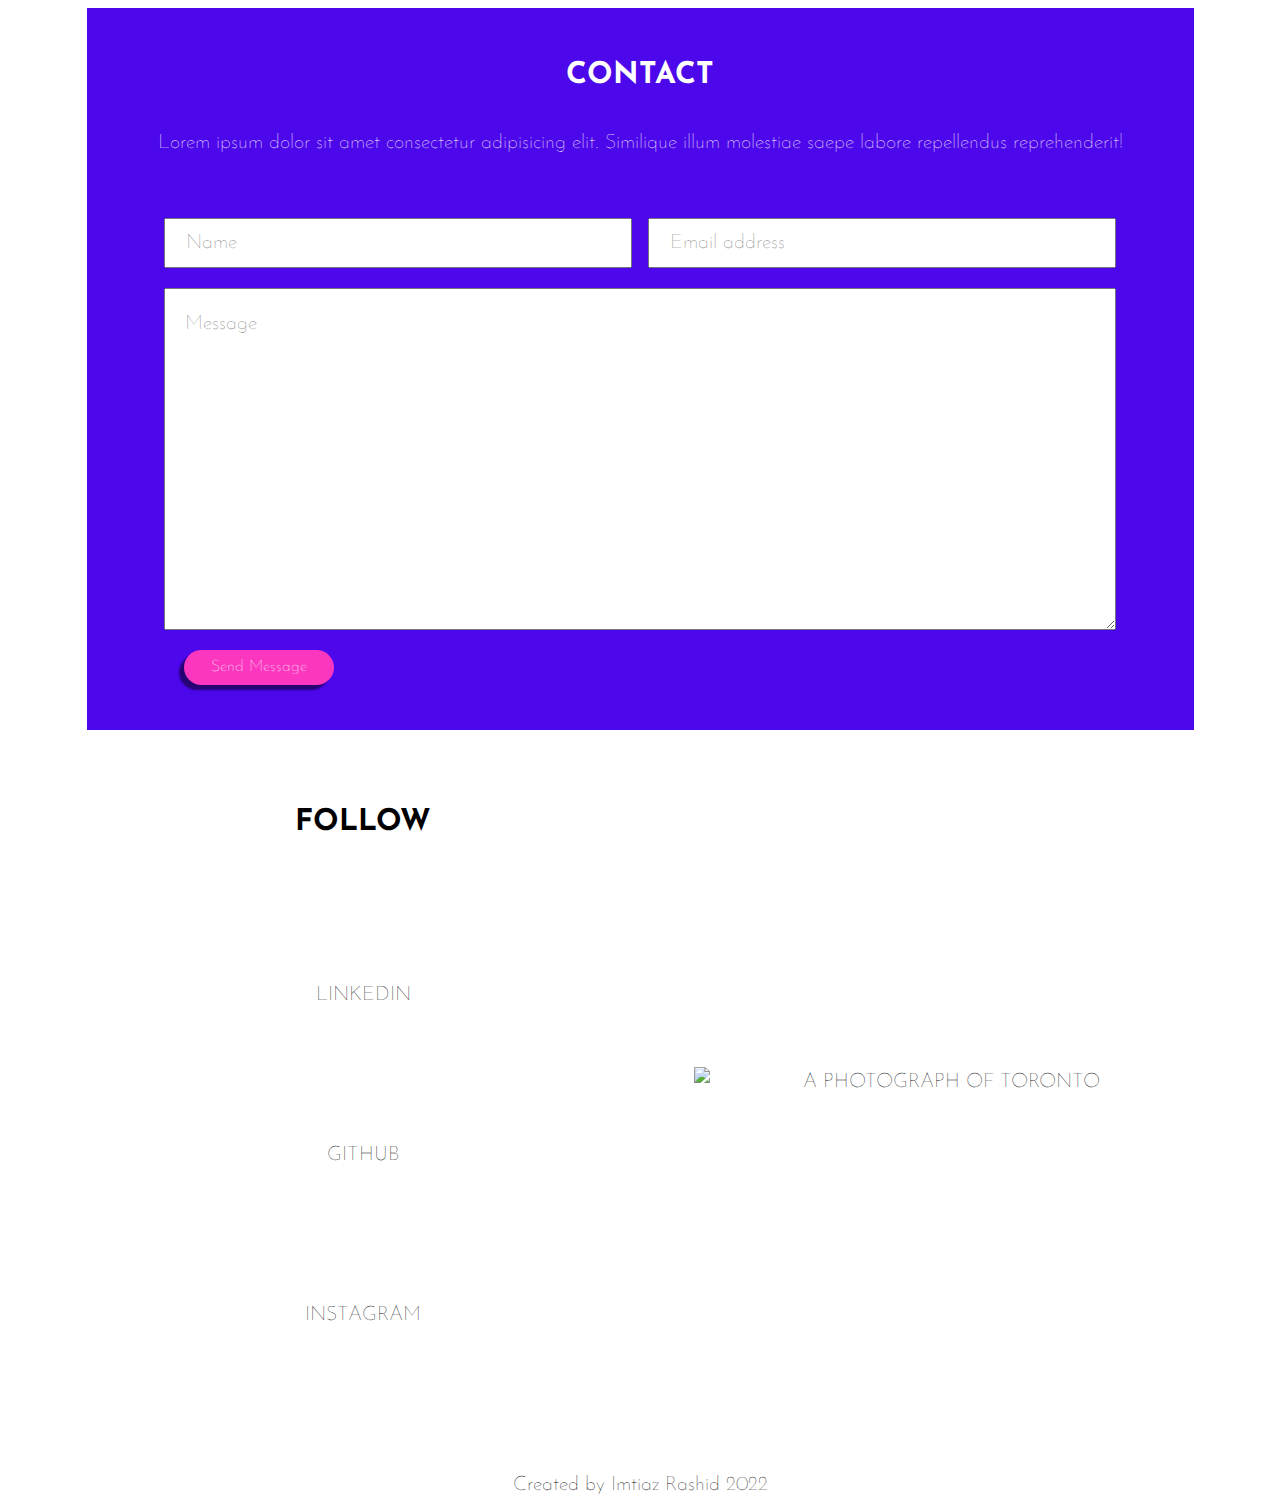
==== commit 7199bf7a: "added a new project to the projects section." ====
--- a/index.html
+++ b/index.html
@@ -56,6 +56,30 @@
             <h2>Projects</h2>
 
             <div class="project-container">
+                <div class="word-container">
+                    <h3>Amplify</h3>
+                    <p>Created with Solomon Serry, Amplify is an interactive music app that let's the user Sign Up and Log In with their email address and search for ANY song based on Title, Artist or Album. The user has access to a fully integrated media player and album coverflow while browsing.</p>
+                    <div class="project-icons-container">
+                        <h4>Made Using</h4>
+                        <ul class="project-icons-list">
+                            <li><i class="devicon-react-original"></i></li>
+                            <li><i class="devicon-javascript-plain"></i></li>
+                            <li><i class="devicon-html5-plain"></i></li>
+                            <li><i class="devicon-sass-original"></i></li>
+                        </ul>
+                    </div>
+                    <div class="project-links">
+                        <p><a href="https://brave-raman-1e296e.netlify.app/" target="_blank" rel="noopener noreferrer">LIVE
+                                SITE</a></p>
+                        <span>|</span>
+                        <p><a href="https://github.com/iLoveMusicApp/MusicApp" target="_blank" rel="noopener noreferrer">GitHub</a></p>
+                    </div>
+                </div>
+            
+                <img class="project-image" src="./assets/amplify2.png" alt="screenshot of our react music app amplify">
+            </div>
+
+            <div class="project-container">
                 <img class="project-image" src="./assets/robotrivia1.png" alt="screenshot of our react app robotrivia">
 
                 <div class="word-container">
@@ -230,8 +254,7 @@
                 <img class="regular-image" src="./assets/imtiaz2.jpg" alt="a photograph of Imtiaz Rashid">
                 <p>Hello, my name is Imtiaz Rashid and welcome to my website. I consider myself to be an an industrious
                     web developer, visual storyteller and entrepreneur with a passion for people and tech. With 5+ years
-                    of
-                    technical and creative experience, I am known for seamlessly building strong relationships- from
+                    of technical and creative experience, I am known for seamlessly building strong relationships- from
                     behind the scene
                     developers to front facing customers, I am the person connecting different stakeholders on projects.
 
@@ -246,9 +269,9 @@
                     ask me about my neat little collection of guitars, records and cameras.
 
                     If you want to check out my travel chronicles, view <a href="https://www.irashidphoto.com/places"
-                    target="_blank" rel="noopener noreferrer">my travel photograpy blog</a>. To check out even more
+                        target="_blank" rel="noopener noreferrer">my travel photograpy blog</a>. To check out even more
                     of my photography work you can check out <a href="https://www.irashidphoto.com/places"
-                    target="_blank" rel="noopener noreferrer">Pran Studios</a>
+                        target="_blank" rel="noopener noreferrer">Pran Studios</a>
 
                 </p>
             </div>
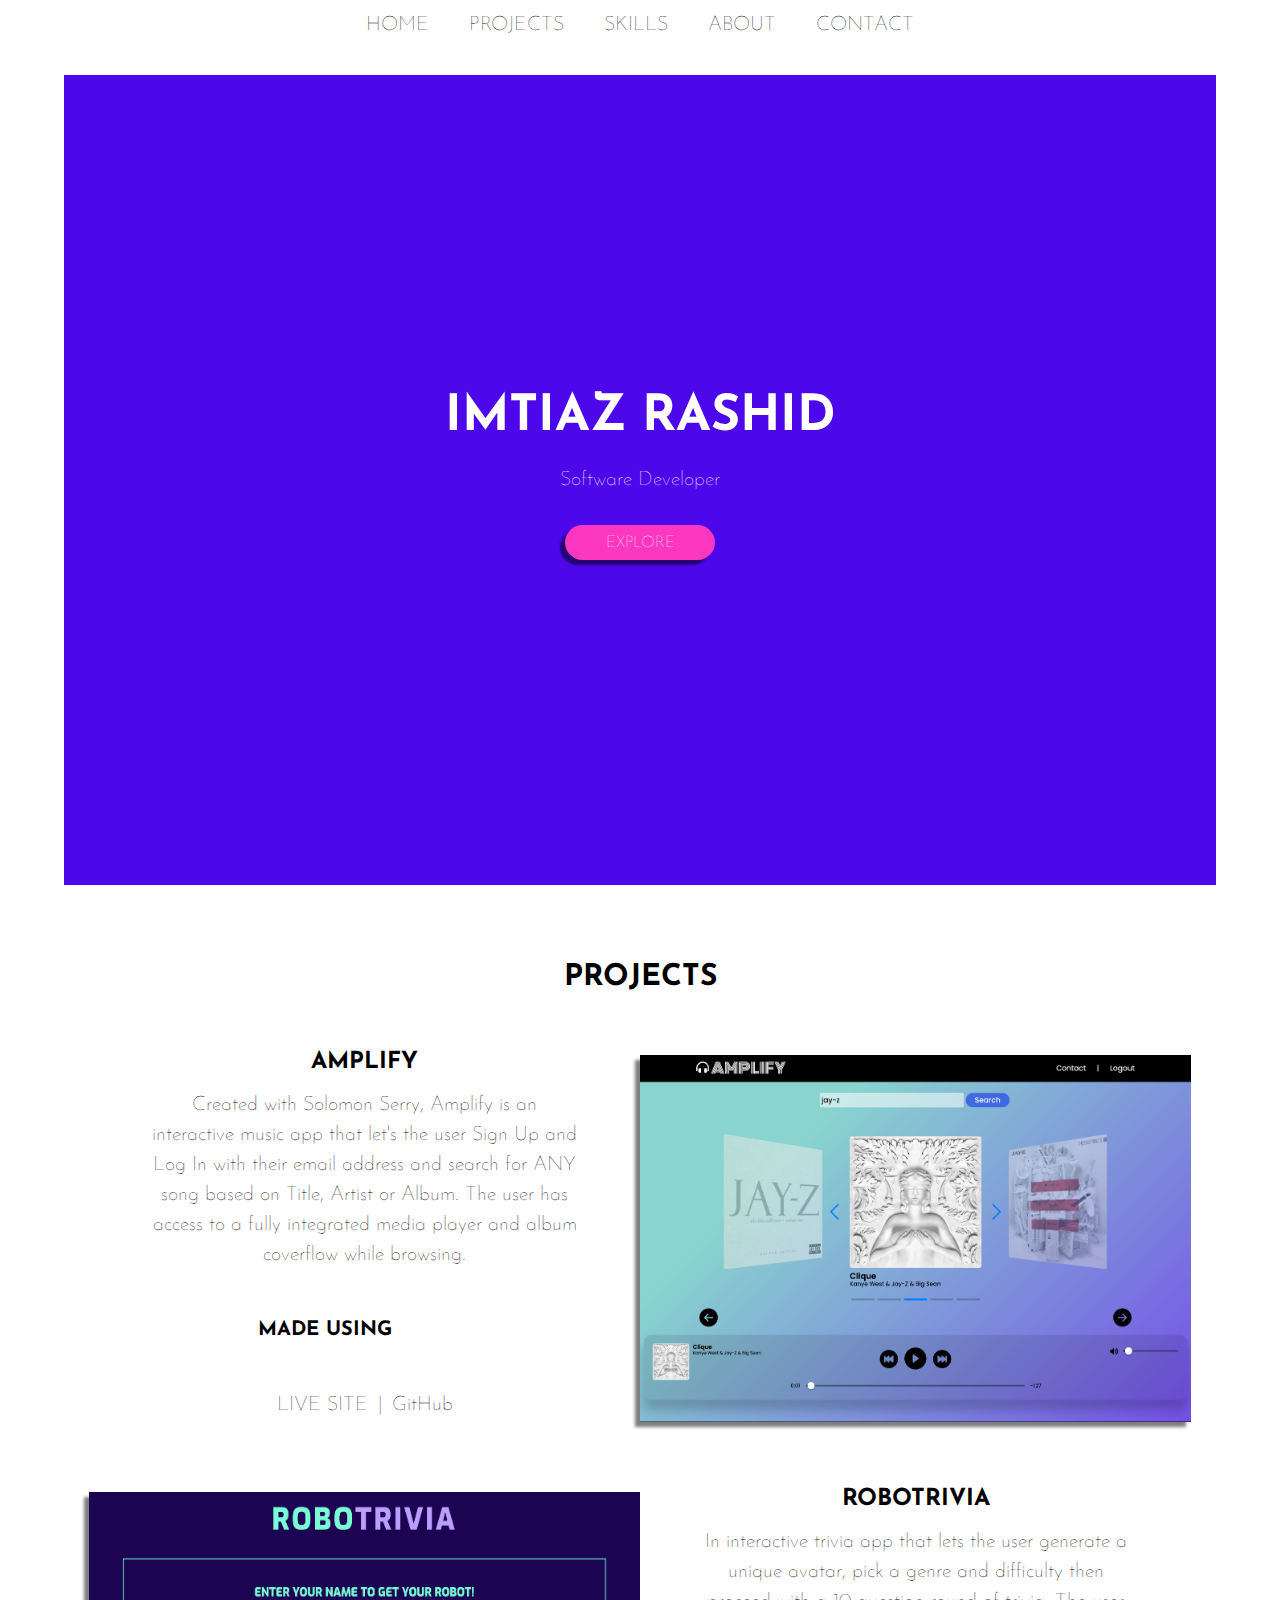
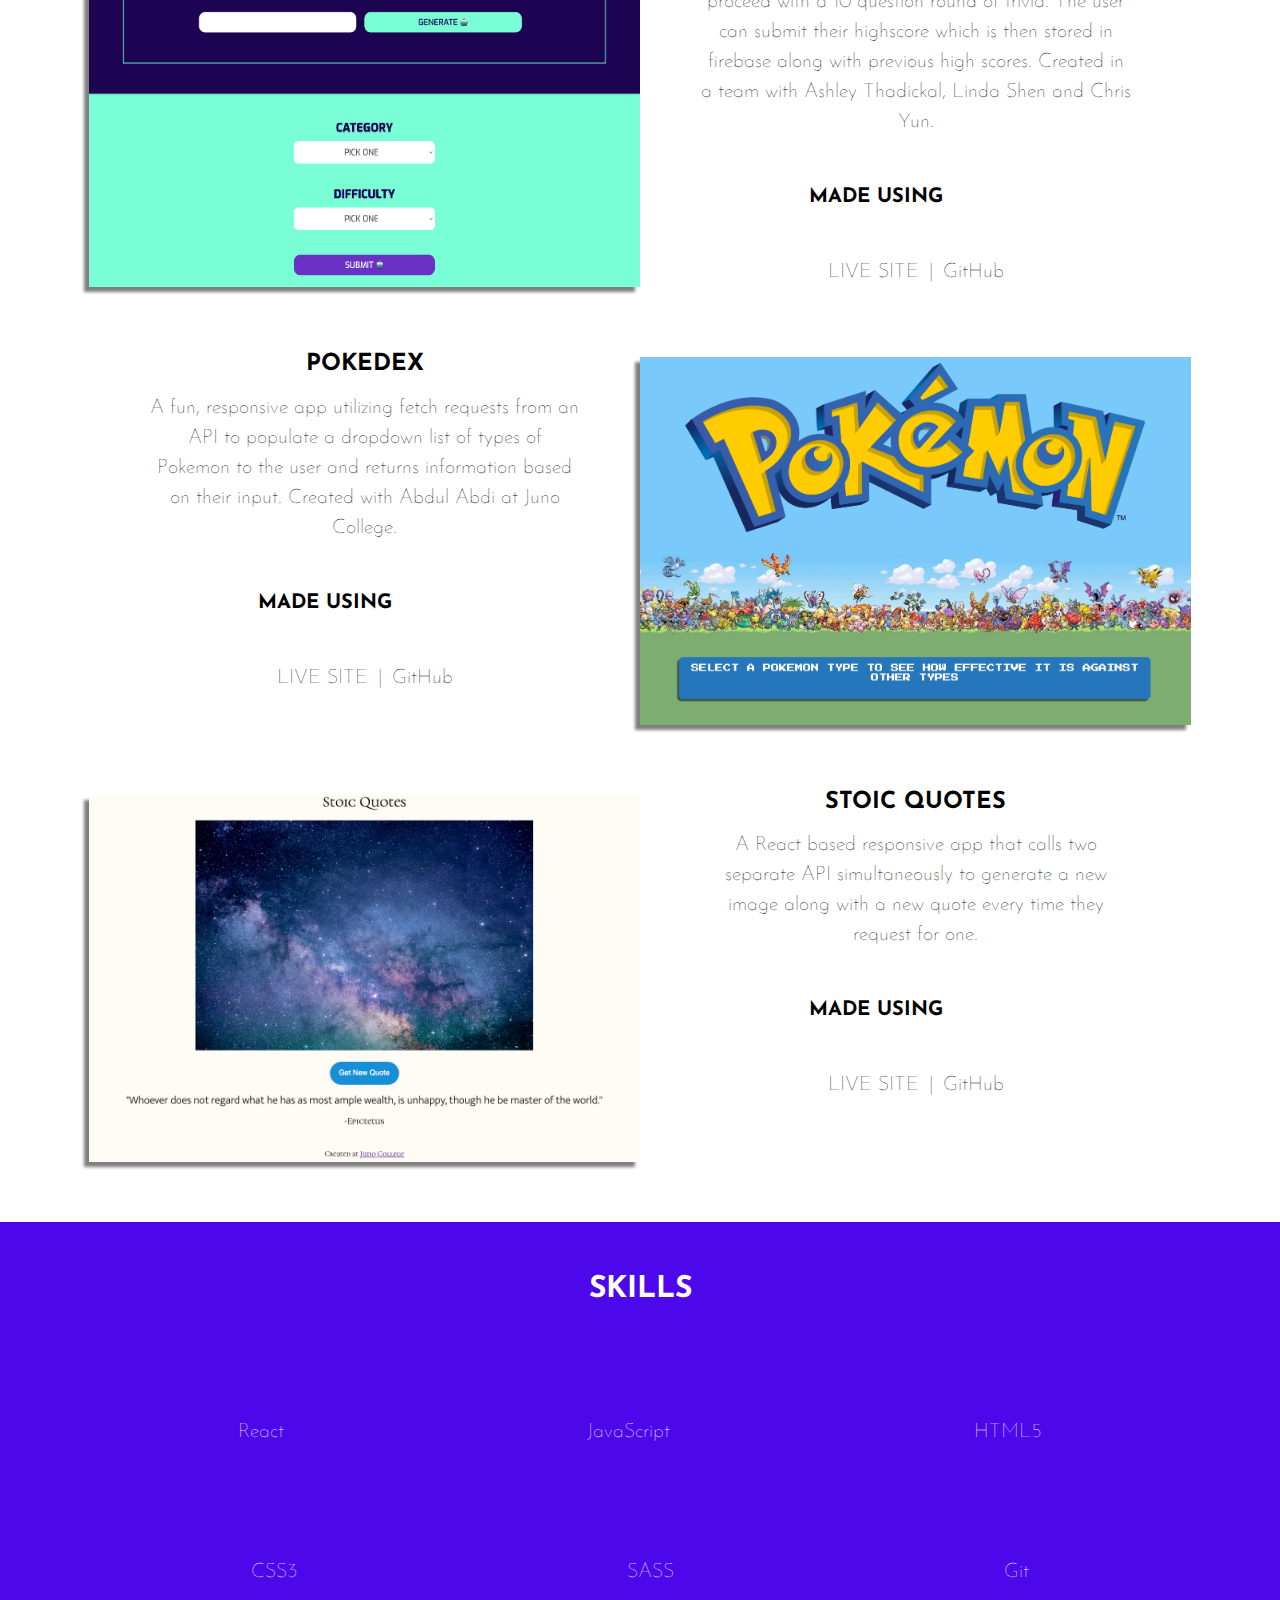
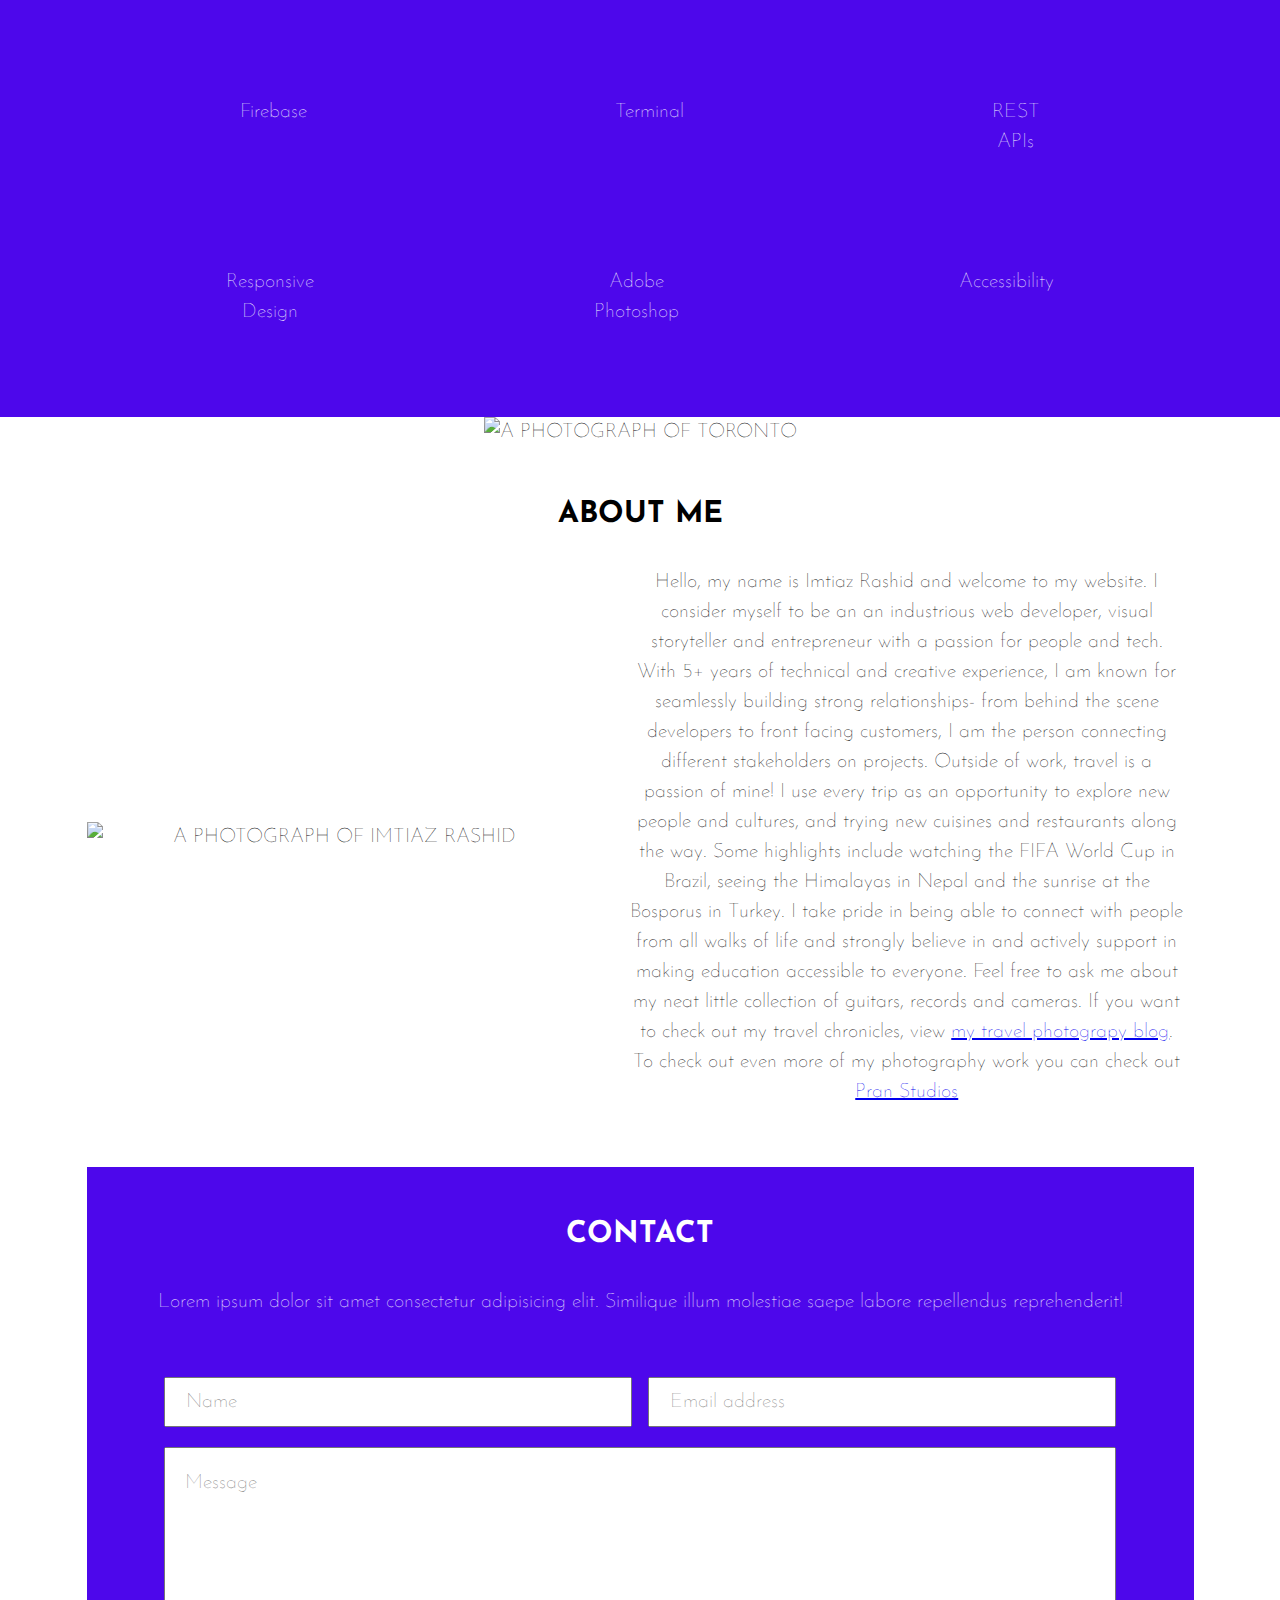
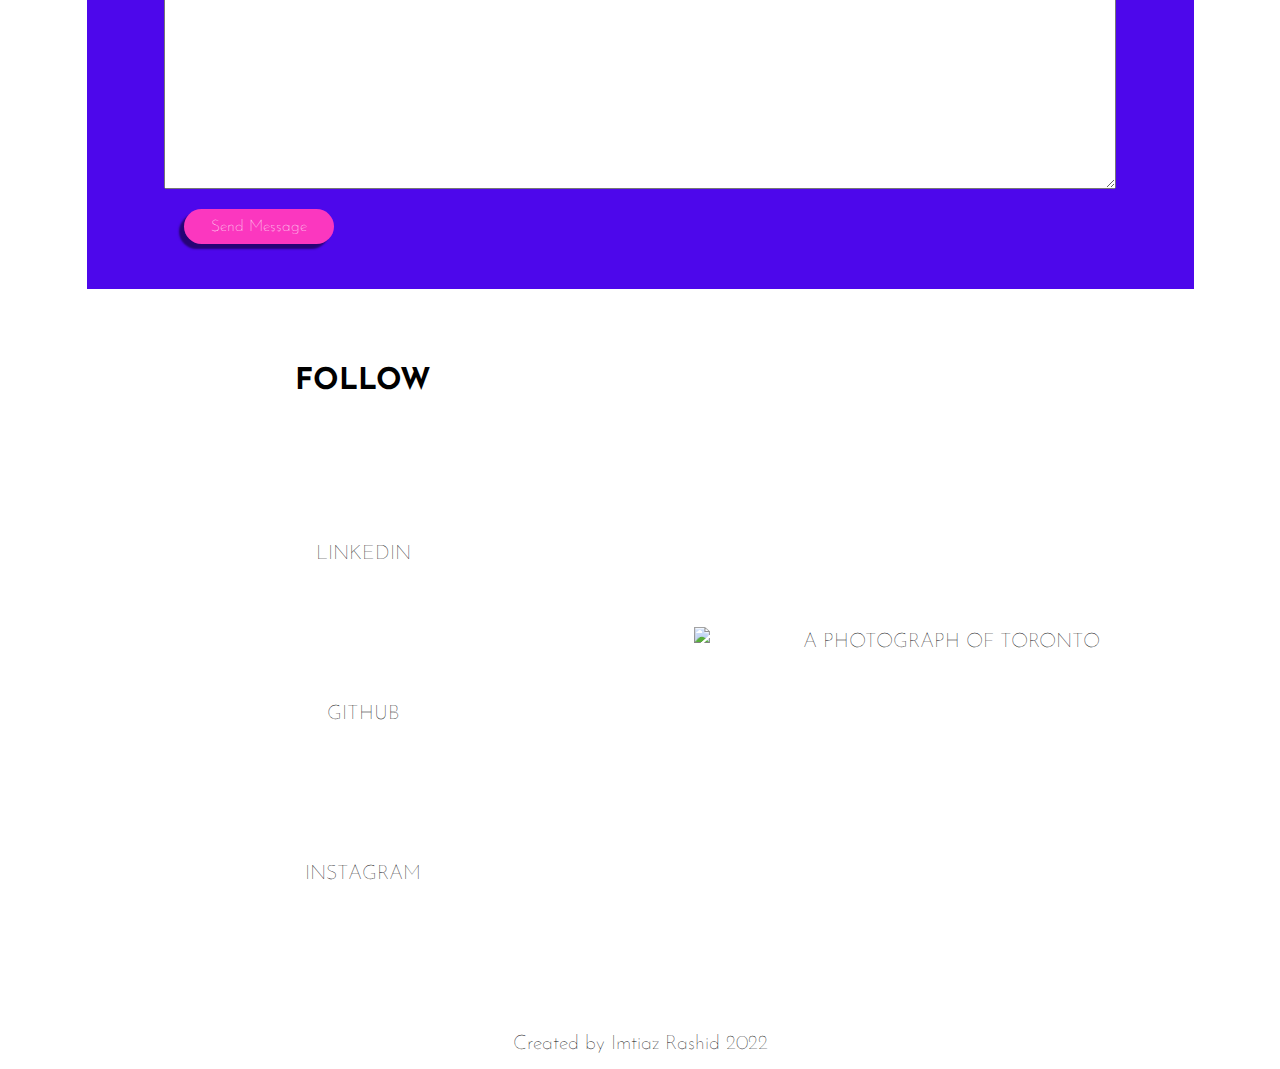
==== commit 959c58b8: "commented out the very first portfolio project" ====
--- a/index.html
+++ b/index.html
@@ -166,7 +166,7 @@
             </div>
 
 
-            <div class="project-container">
+            <!-- <div class="project-container">
                 <div class="word-container">
                     <h3>Musings of Willow</h3>
                     <p>A responsive website for a personal portfolio and blog with a focus on PSD conversion to an
@@ -191,7 +191,7 @@
                 </div>
                 <img class="project-image" src="./assets/willow.png"
                     alt="screenshot of my portfolio project, musings of willow">
-            </div>
+            </div> -->
 
 
         </section>
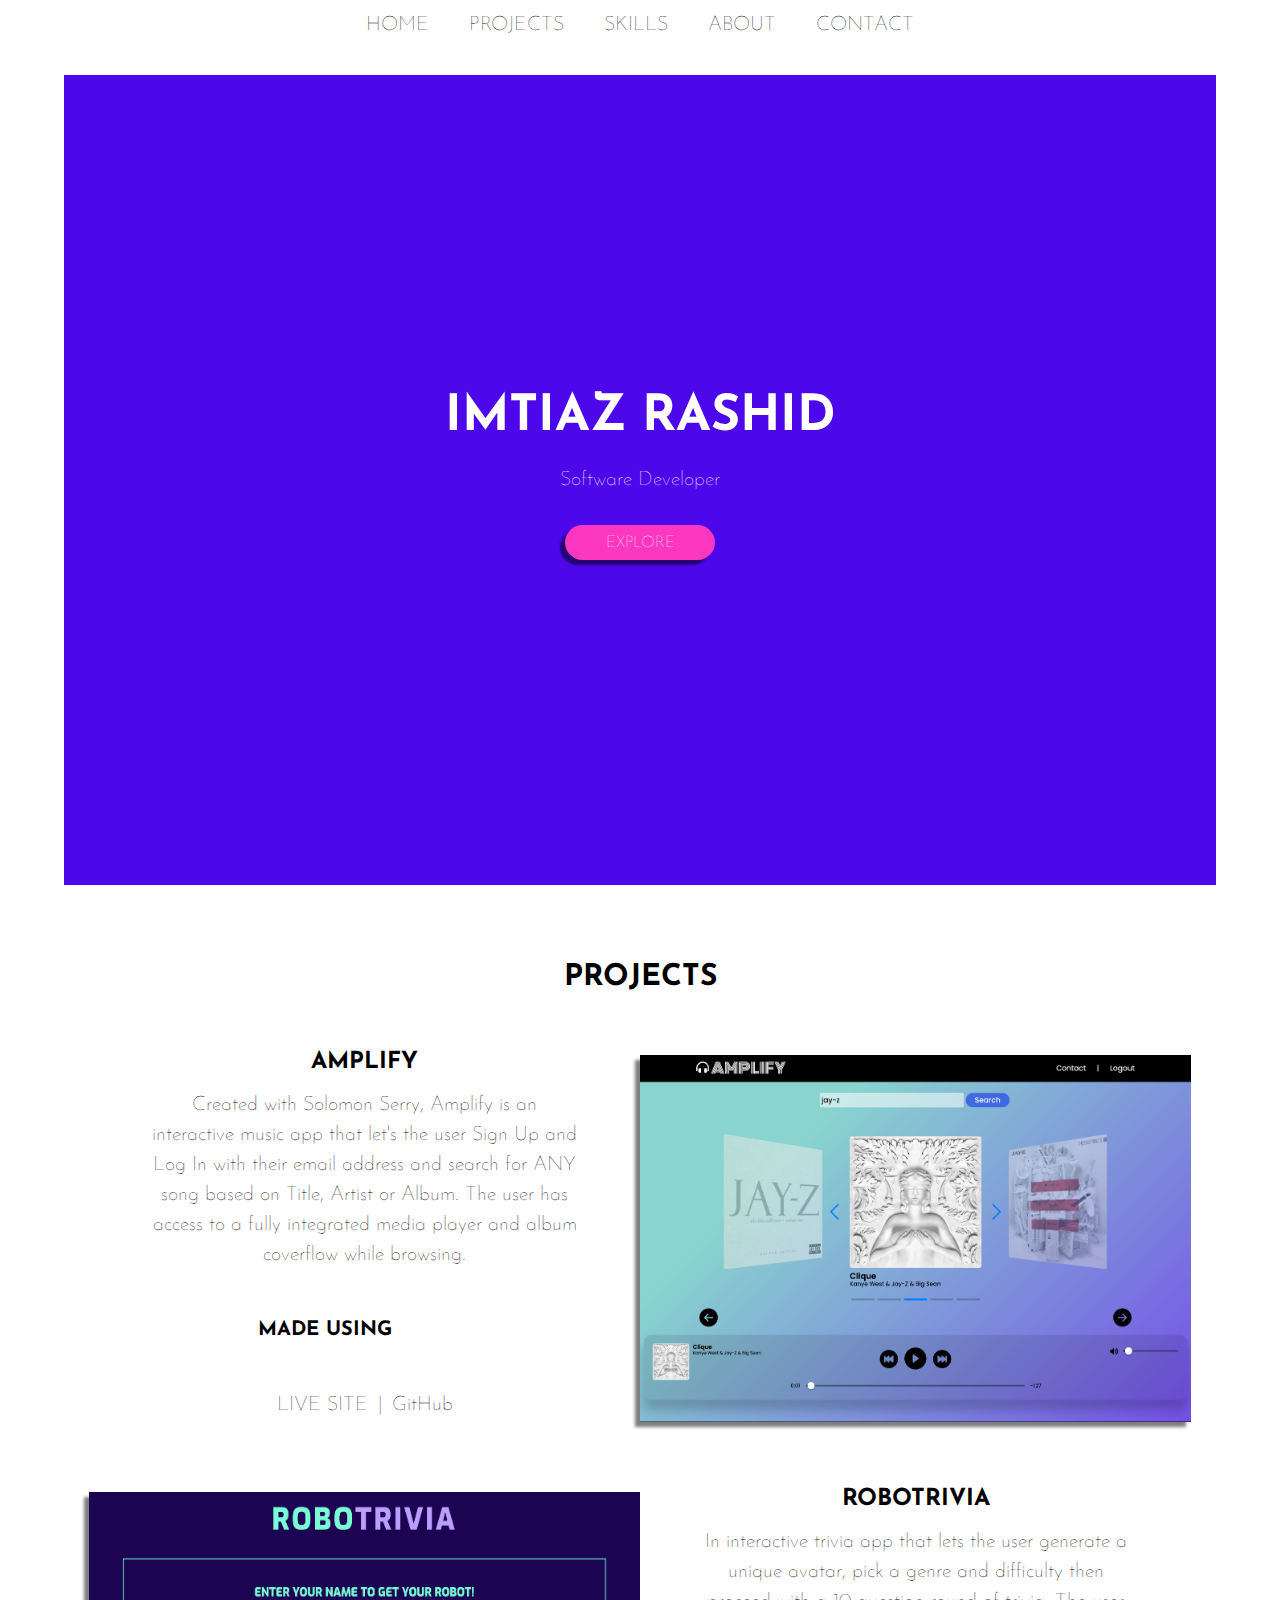
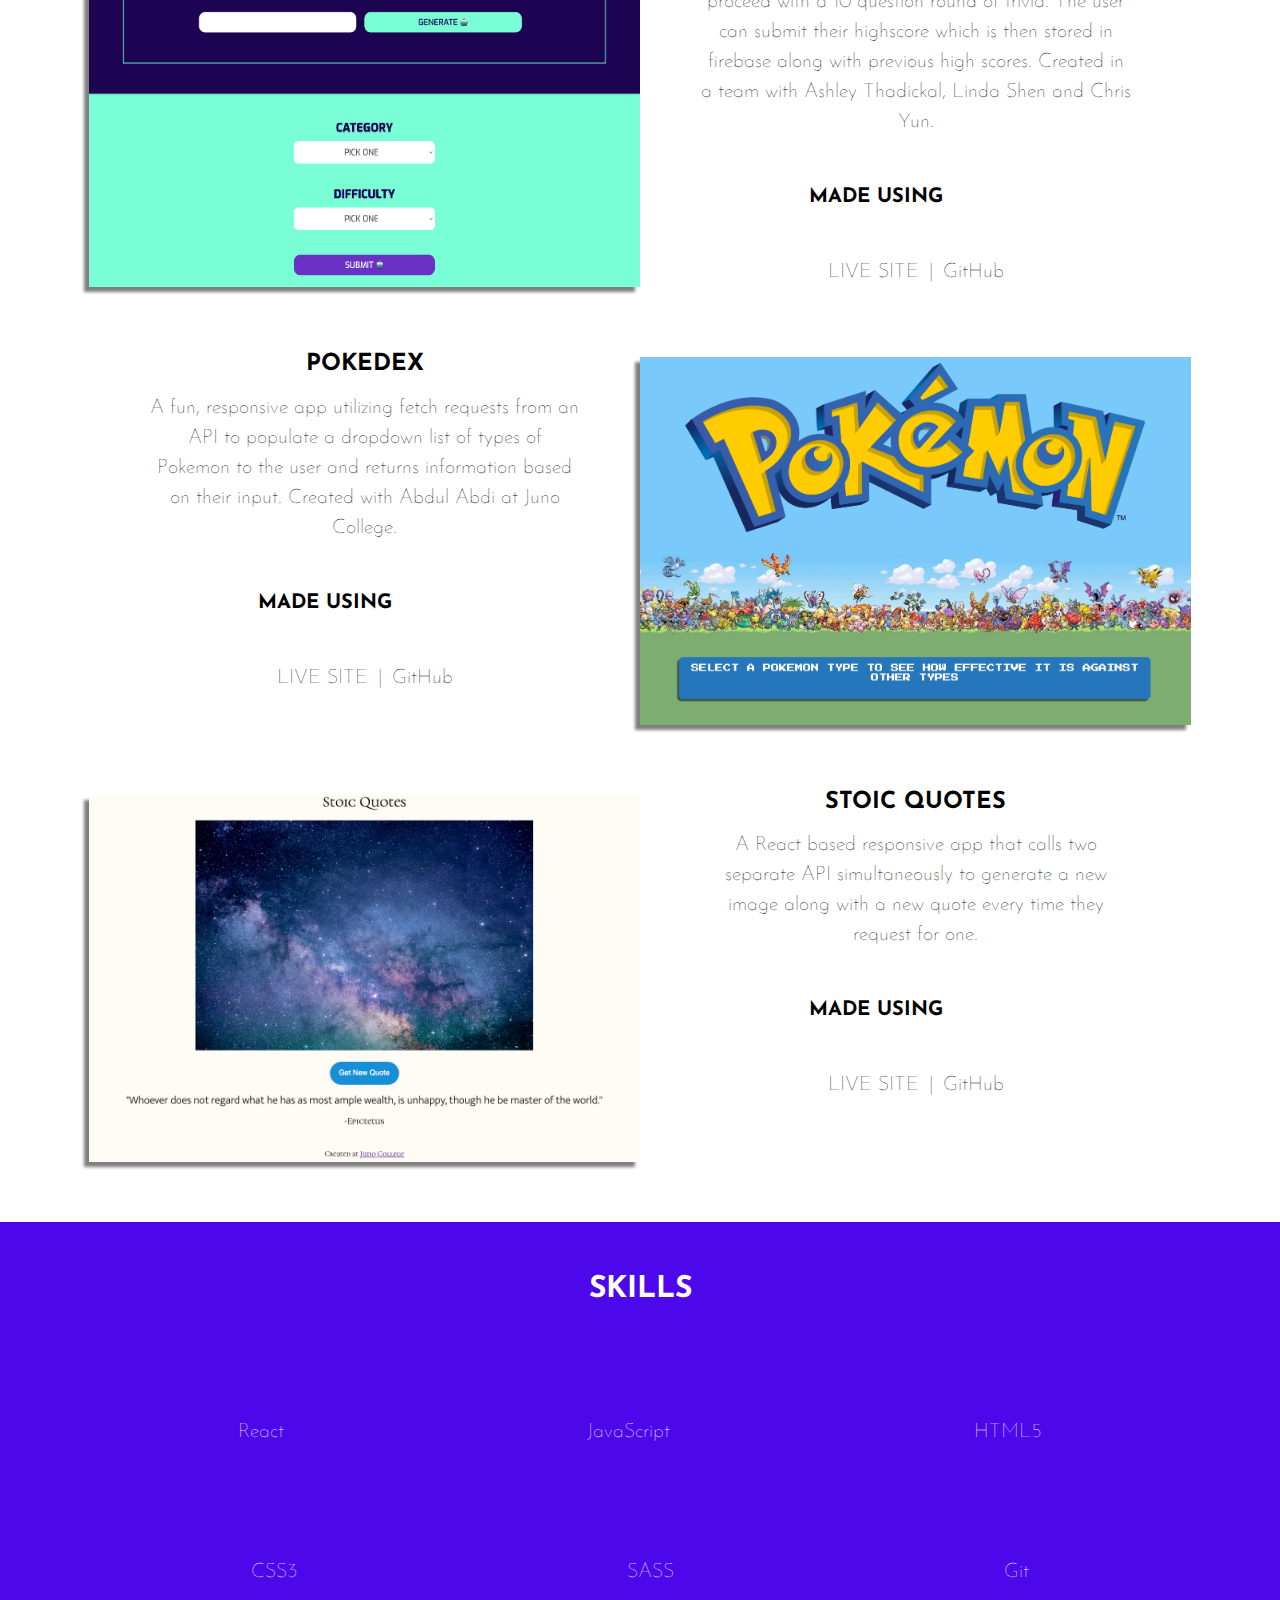
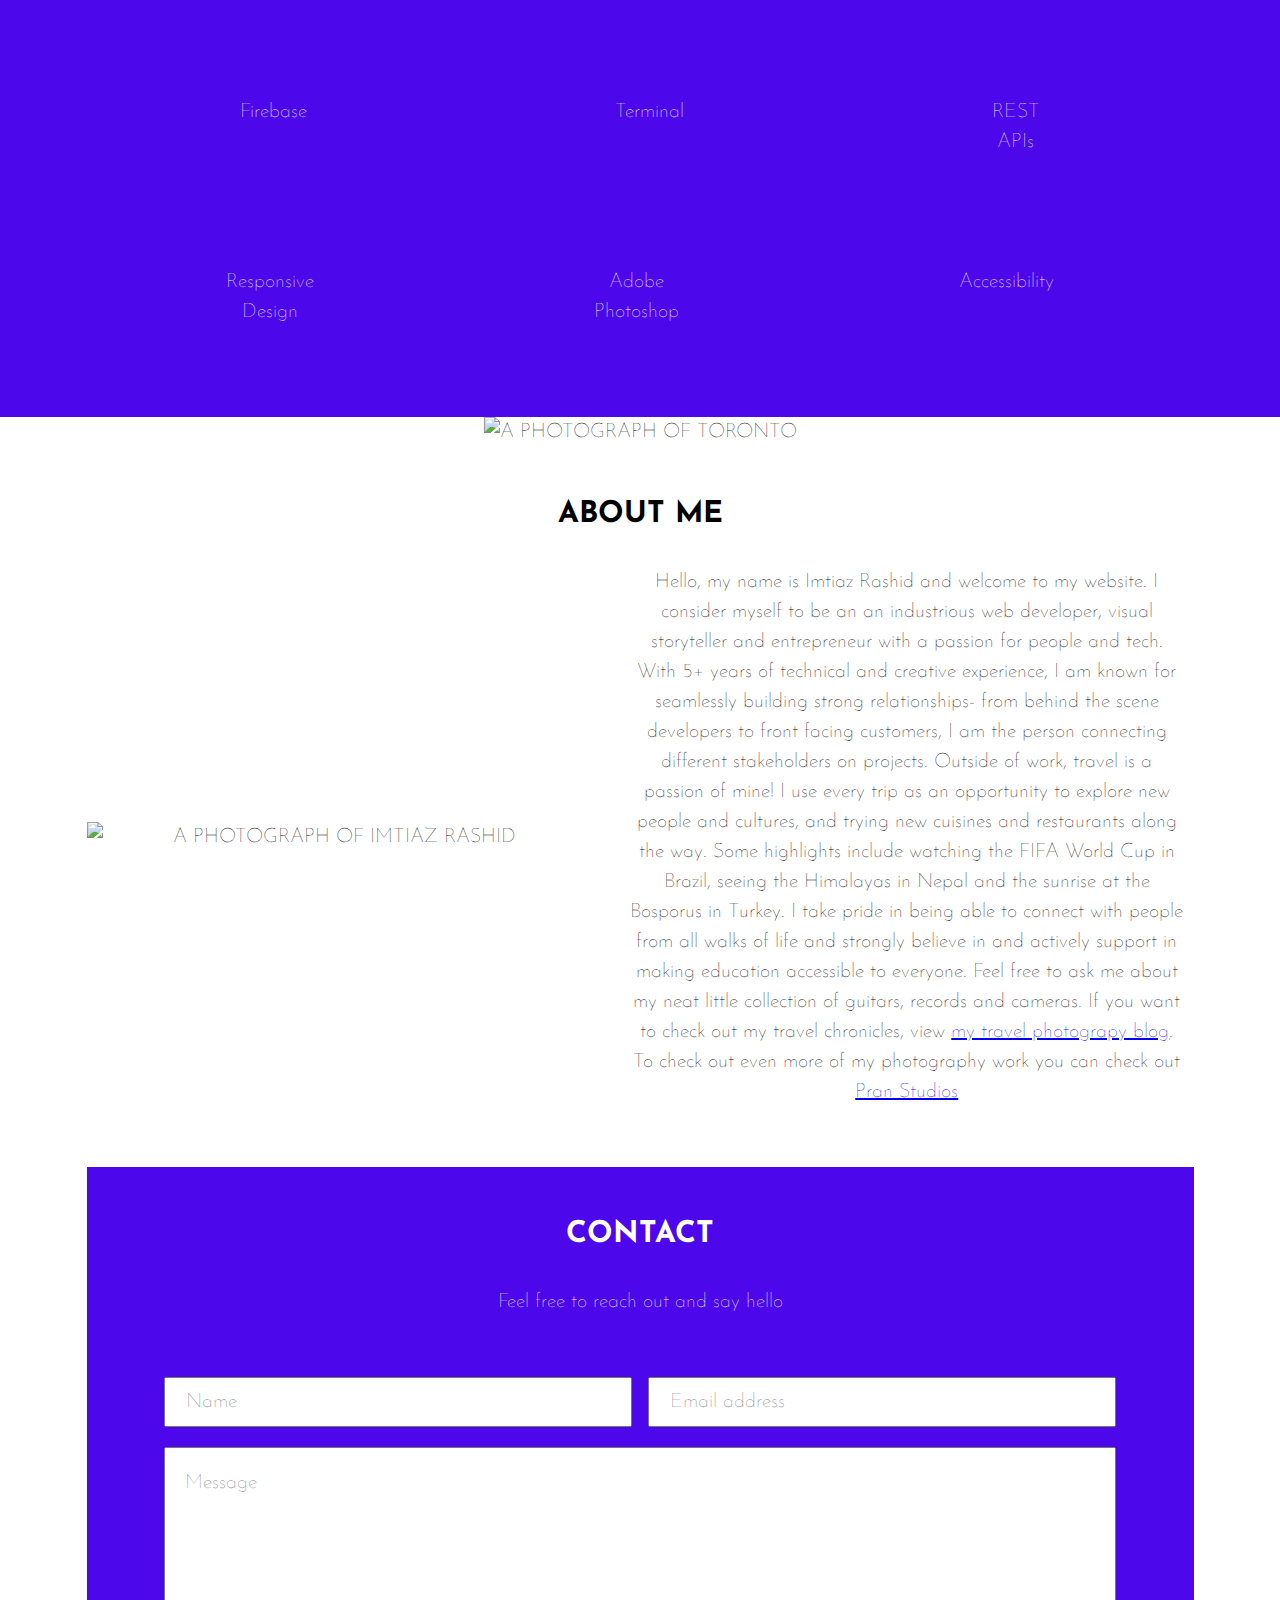
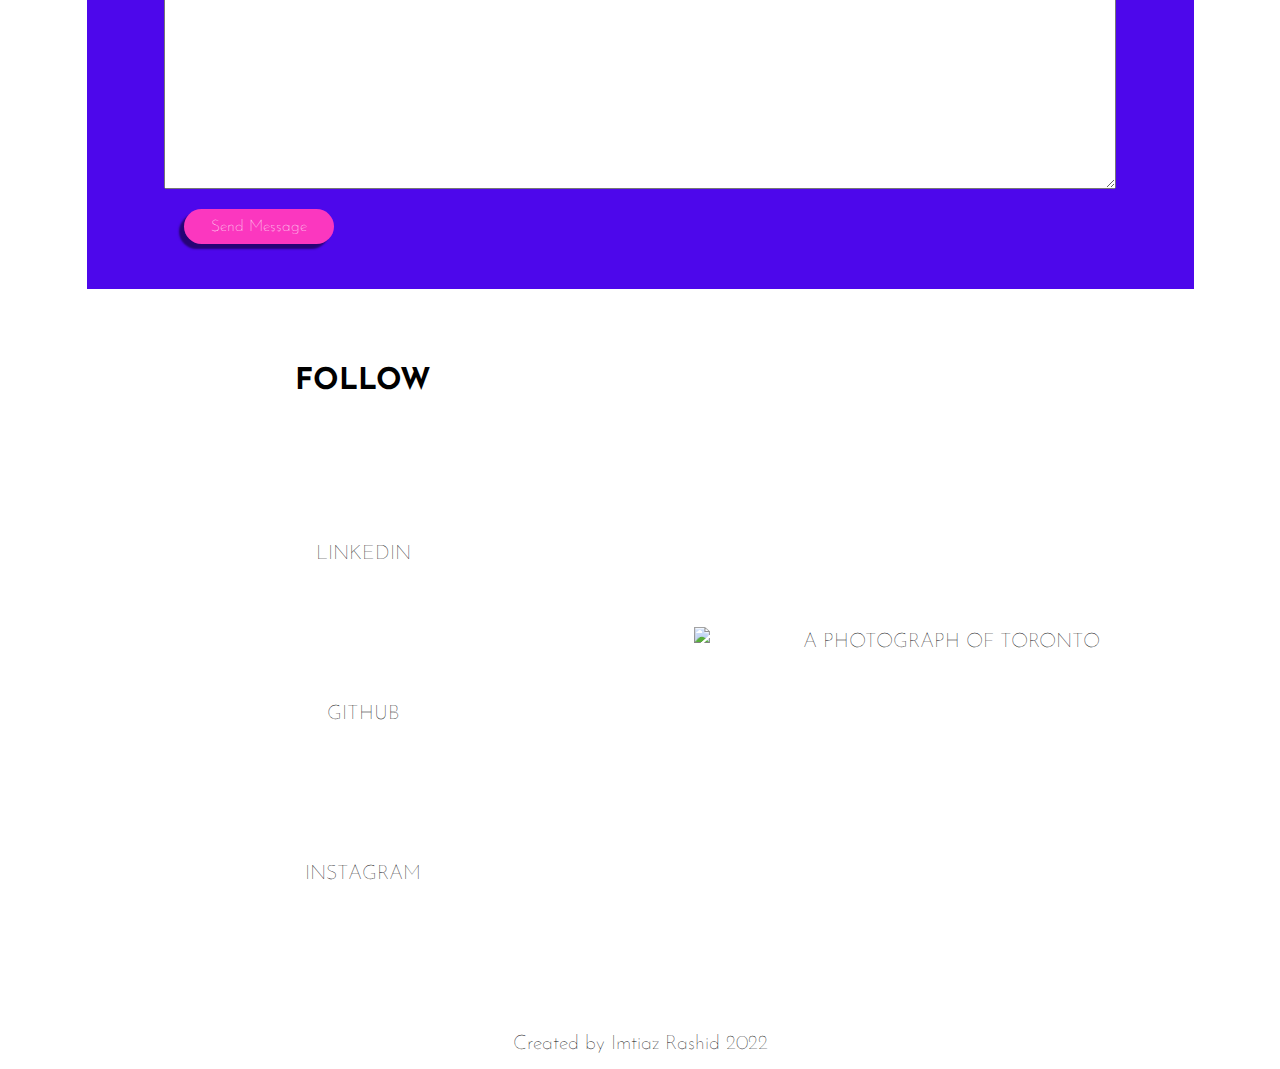
==== commit 9259eb6f: "added a line under contact info" ====
--- a/index.html
+++ b/index.html
@@ -245,13 +245,13 @@
         </section>
 
 
-        <img class="banner-image" src="./assets/toronto1.jpg" alt="a photograph of toronto">
+        <img class="banner-image" src="./assets/toronto1.png" alt="a photograph of toronto">
 
         <!-- about section -->
         <section id="about">
             <h2>About Me</h2>
             <div class="about-me wrapper">
-                <img class="regular-image" src="./assets/imtiaz2.jpg" alt="a photograph of Imtiaz Rashid">
+                <img class="regular-image" src="./assets/imtiaz2.png" alt="a photograph of Imtiaz Rashid">
                 <p>Hello, my name is Imtiaz Rashid and welcome to my website. I consider myself to be an an industrious
                     web developer, visual storyteller and entrepreneur with a passion for people and tech. With 5+ years
                     of technical and creative experience, I am known for seamlessly building strong relationships- from
@@ -284,8 +284,7 @@
             <div class="wrapper contact-us">
 
                 <h2>Contact</h2>
-                <p>Lorem ipsum dolor sit amet consectetur adipisicing elit. Similique illum molestiae saepe labore
-                    repellendus reprehenderit!</p>
+                <p>Feel free to reach out and say hello</p>
 
                 <div class="wrapper contact-message-box">
                     <form action="https://formspree.io/f/meqnargy" method="POST">
@@ -315,7 +314,7 @@
             </div>
 
             <div class="contact-container wrapper">
-                <img class="regular-image" src="./assets/toronto2.jpg" alt="a photograph of toronto">
+                <img class="regular-image" src="./assets/toronto2.png" alt="a photograph of toronto">
                 <!-- <img src="./assets/toronto3.jpg" alt="a photograph of toronto"> -->
                 <!-- <img class="regular-image" src="./assets/toronto4.jpg" alt="a photograph of toronto"> -->
                 <!-- <img src="./assets/toronto5.jpg" alt="a photograph of toronto"> -->
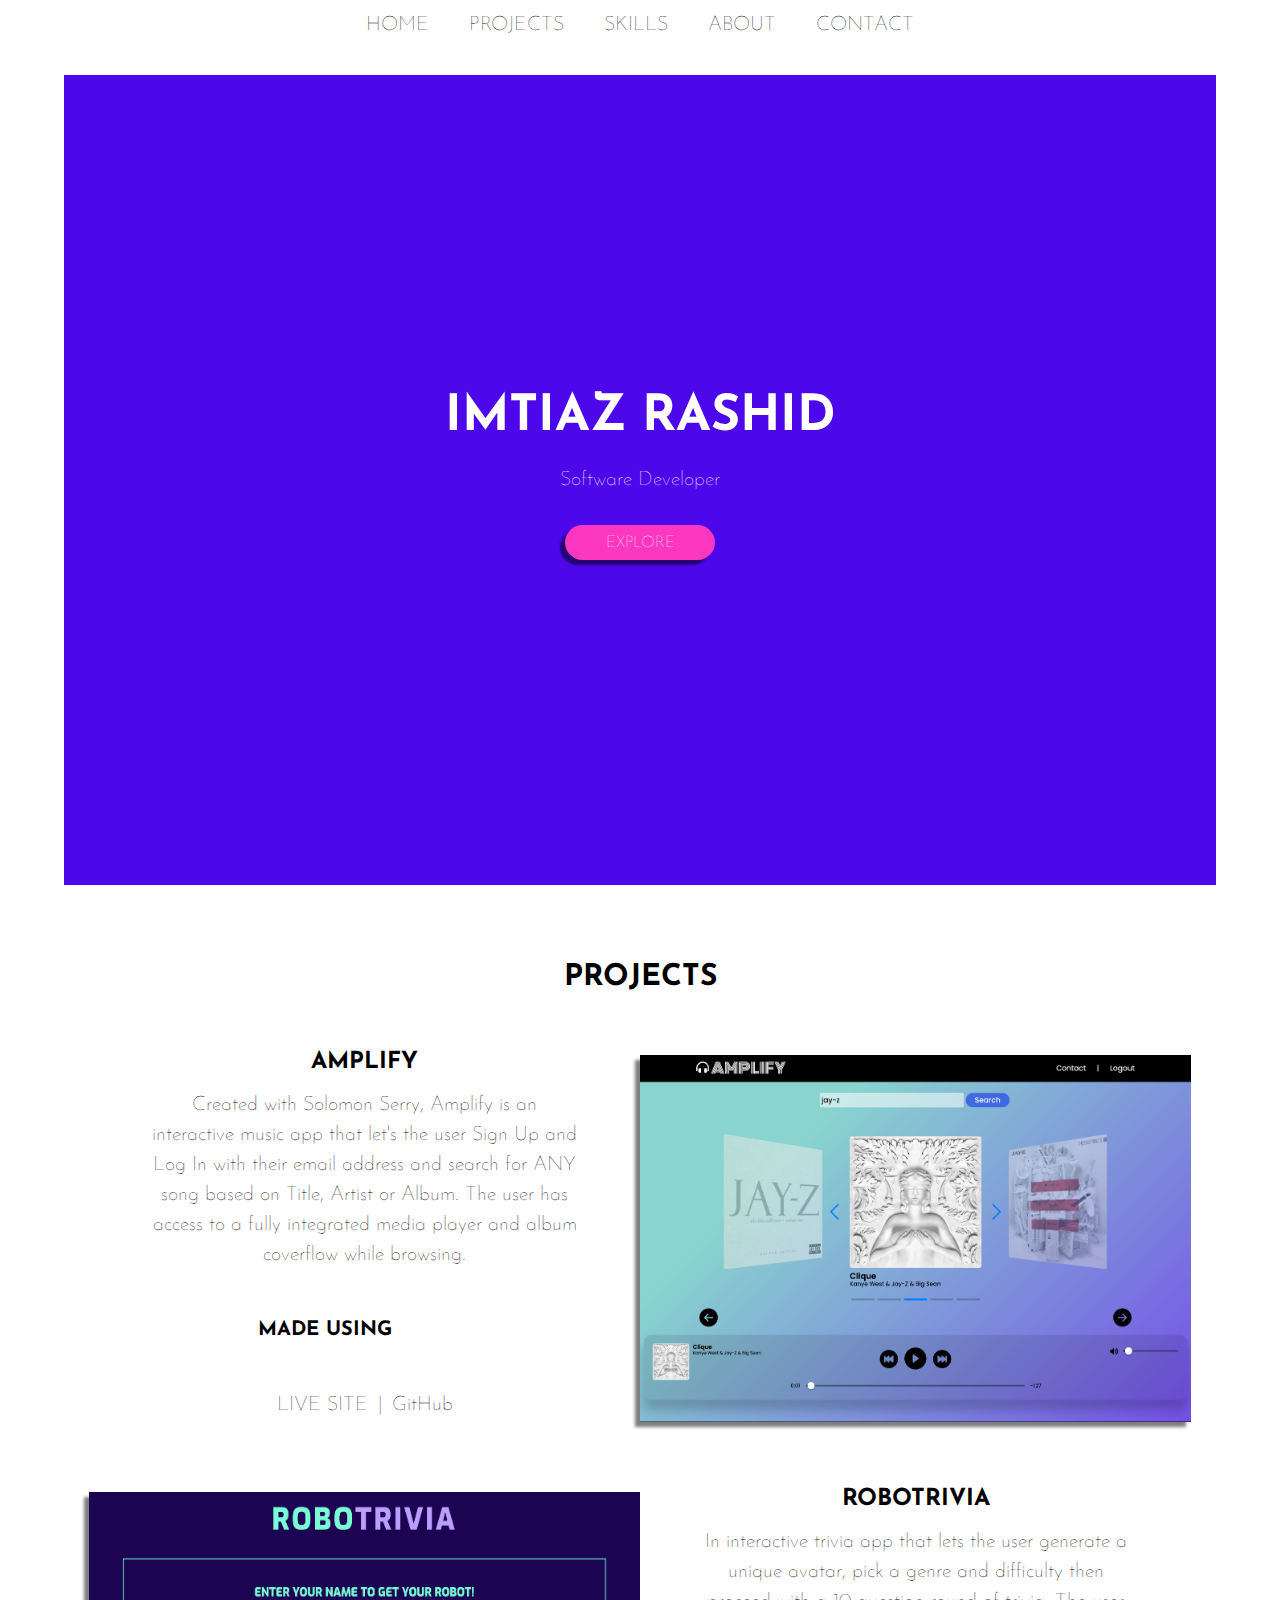
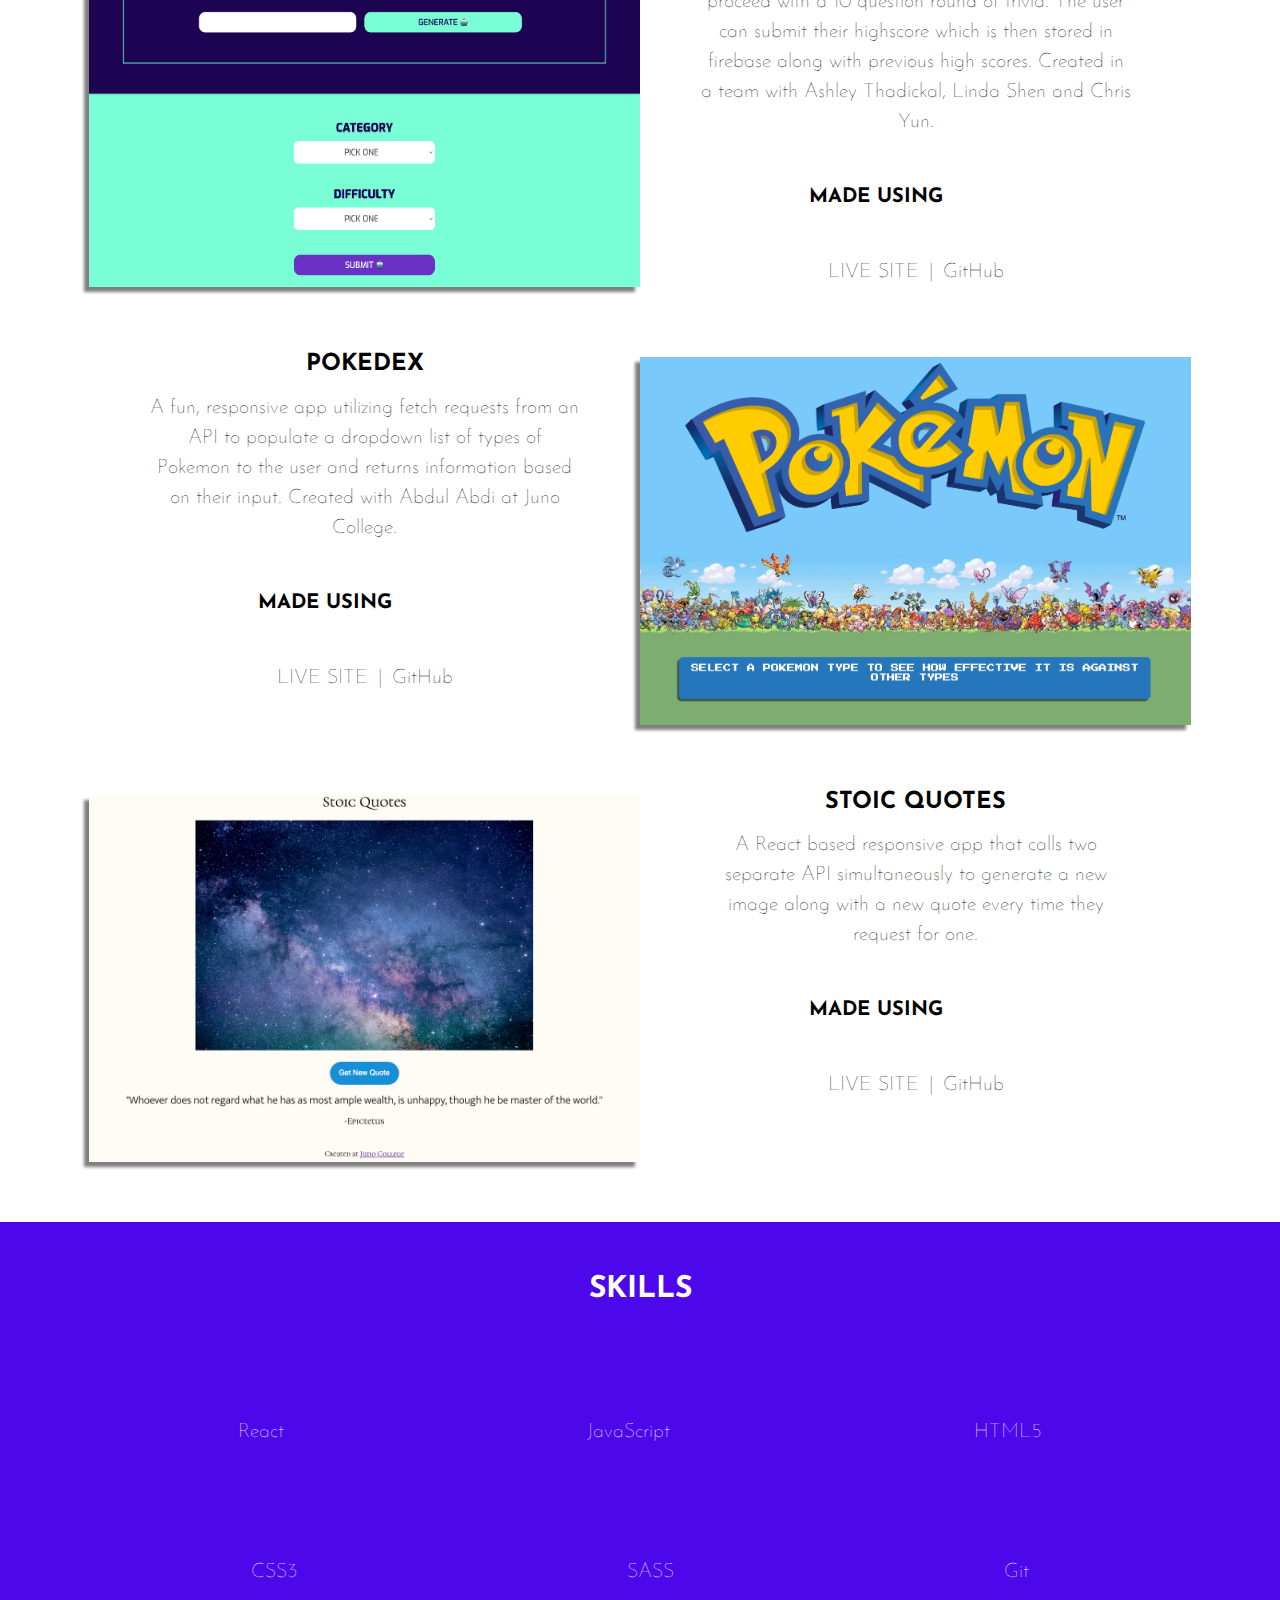
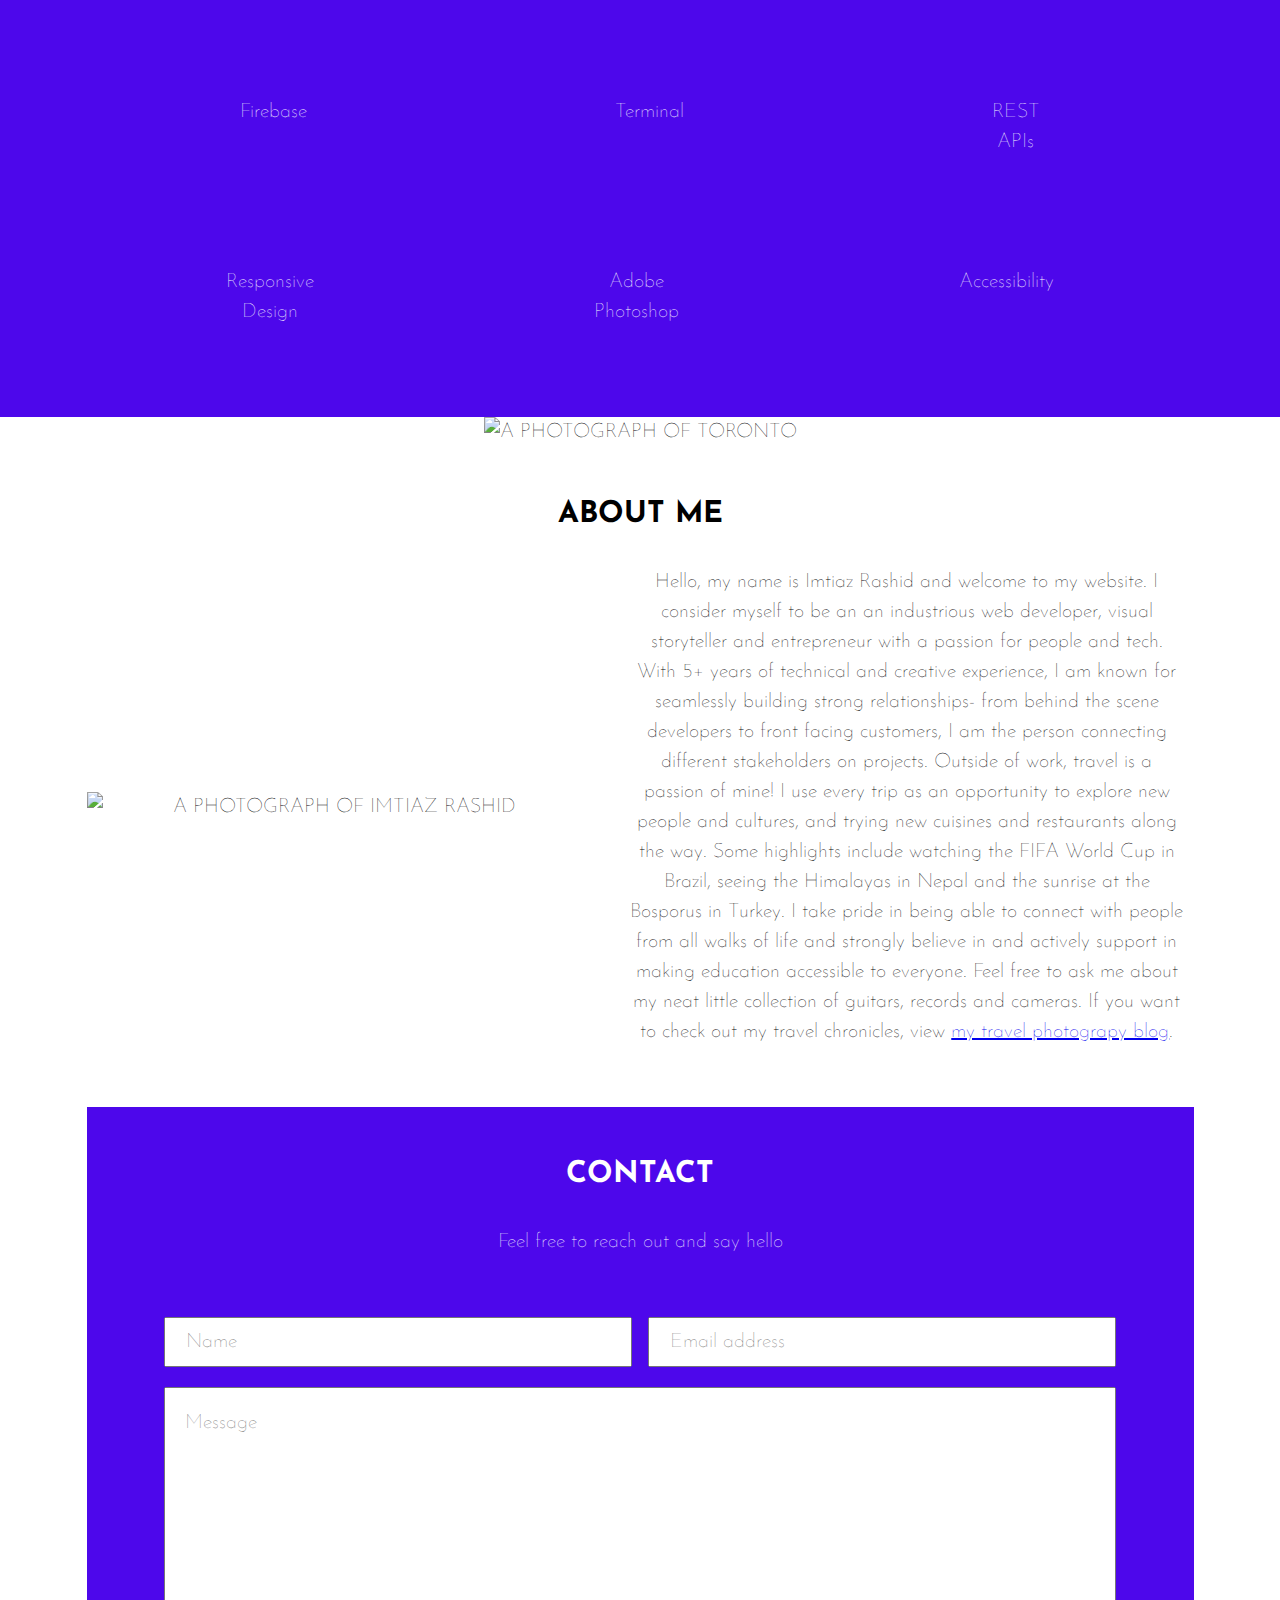
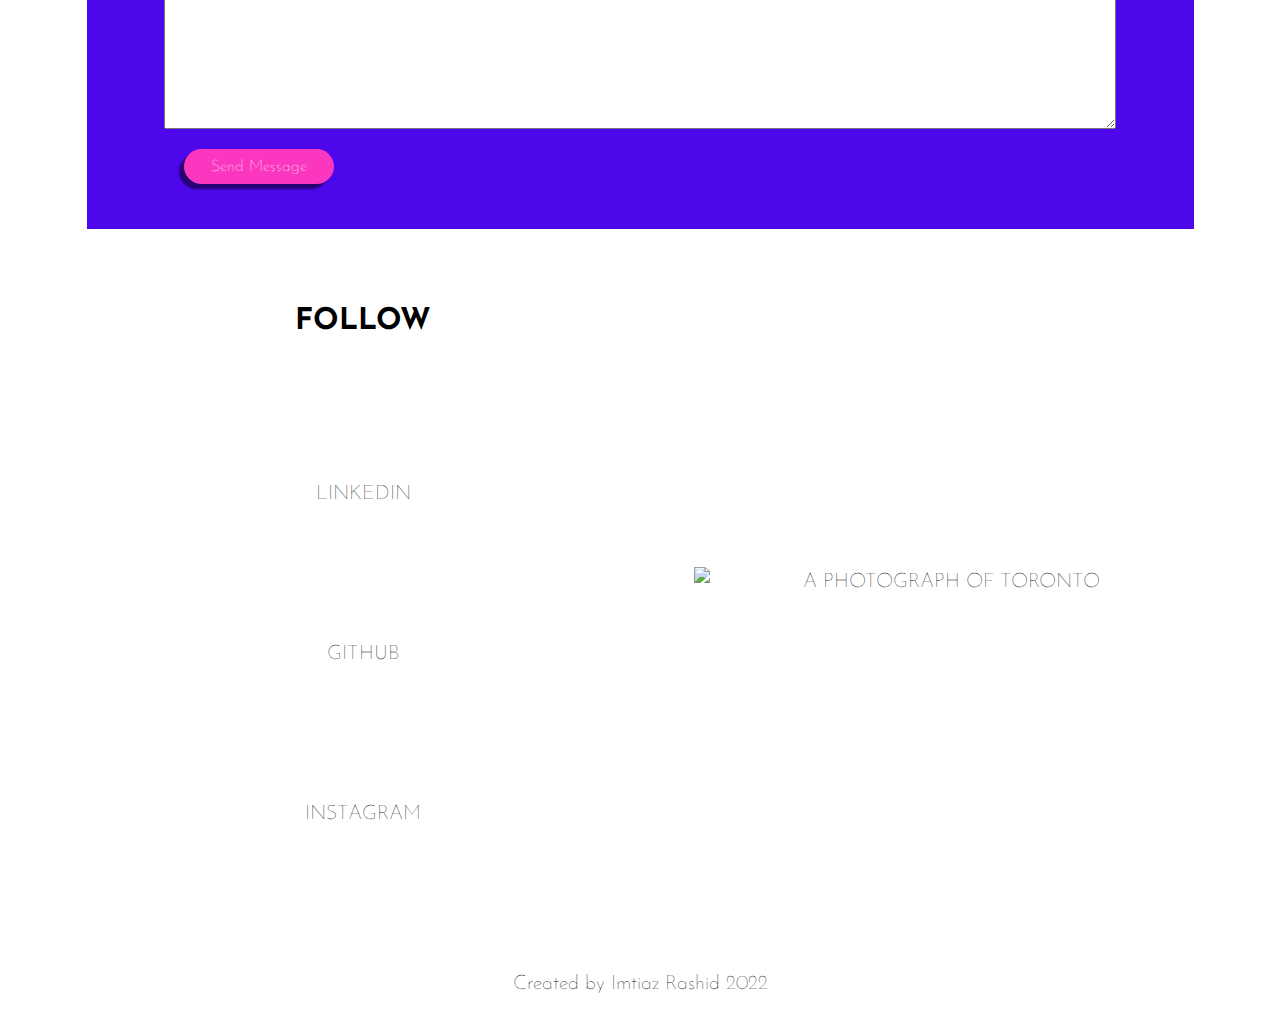
==== commit 55be7c8e: "removed an old link" ====
--- a/index.html
+++ b/index.html
@@ -269,10 +269,7 @@
                     ask me about my neat little collection of guitars, records and cameras.
 
                     If you want to check out my travel chronicles, view <a href="https://www.irashidphoto.com/places"
-                        target="_blank" rel="noopener noreferrer">my travel photograpy blog</a>. To check out even more
-                    of my photography work you can check out <a href="https://www.irashidphoto.com/places"
-                        target="_blank" rel="noopener noreferrer">Pran Studios</a>
-
+                        target="_blank" rel="noopener noreferrer">my travel photograpy blog</a>. 
                 </p>
             </div>
         </section>
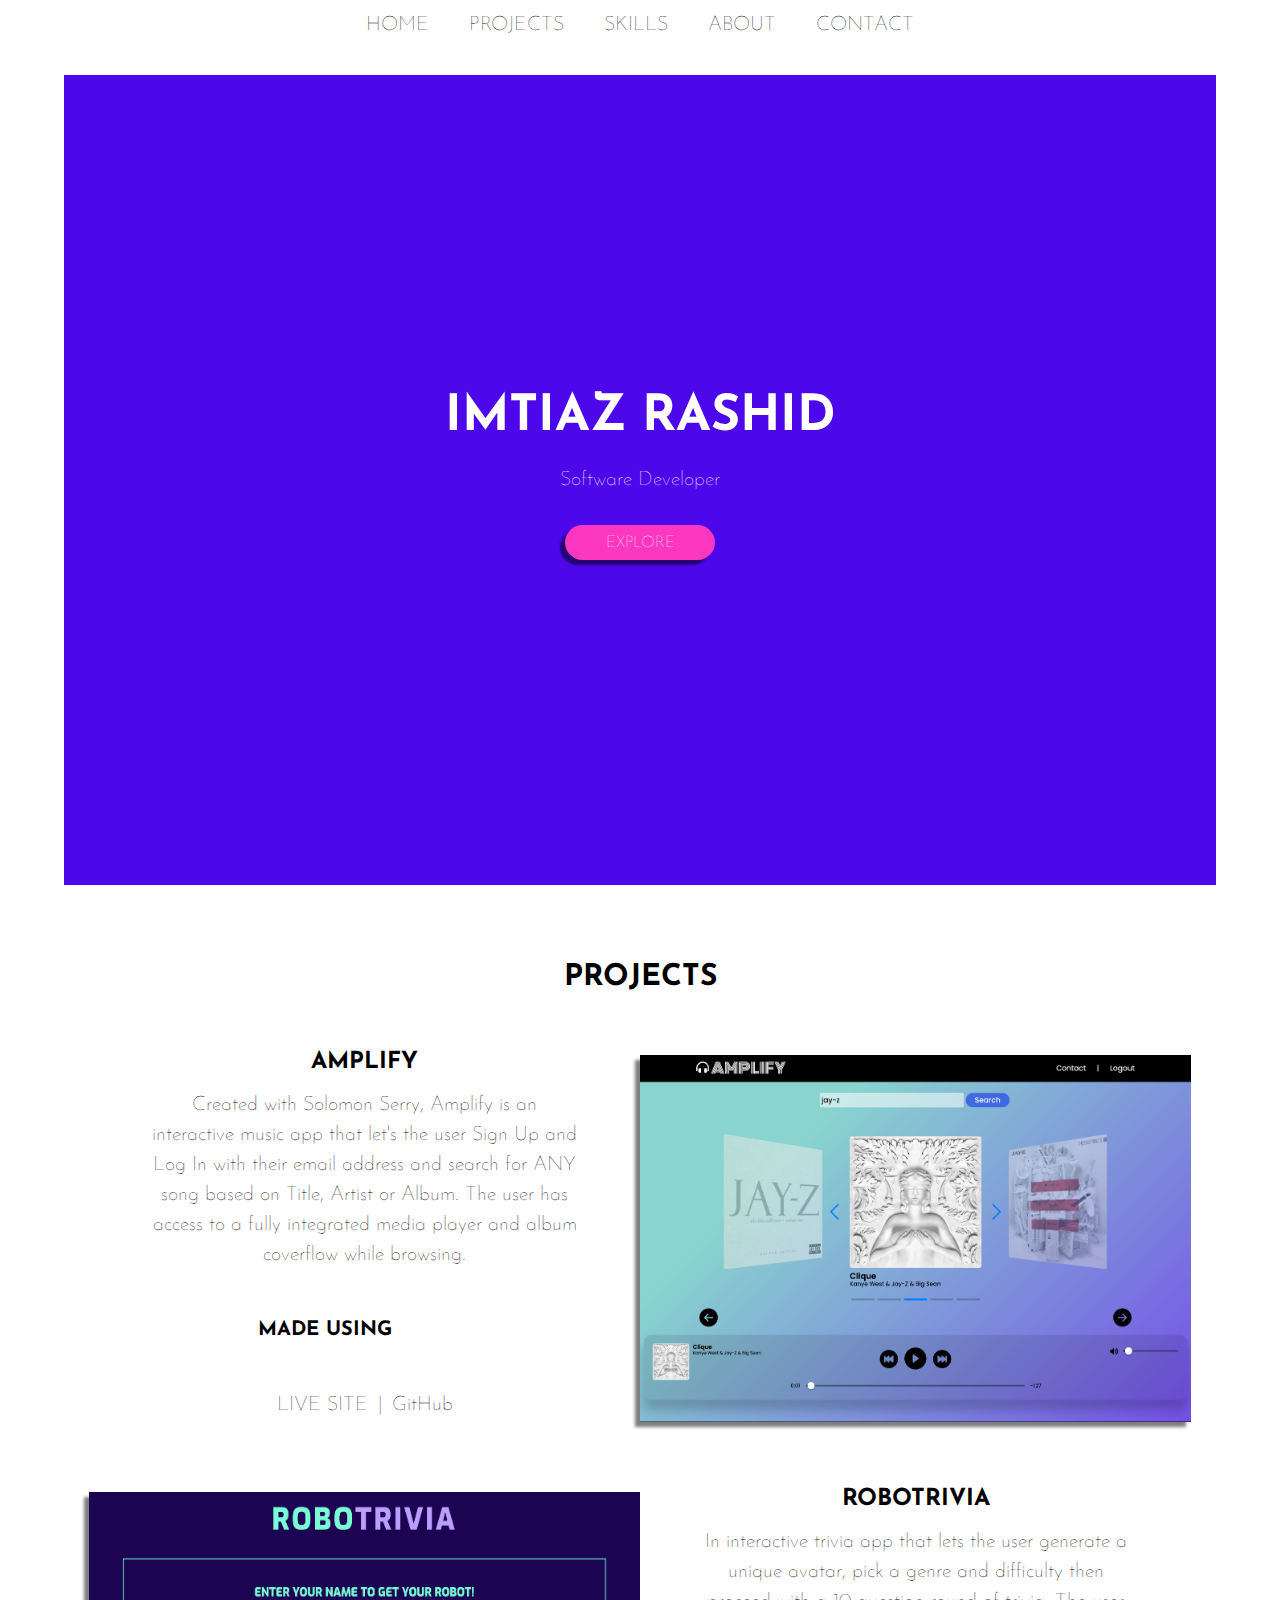
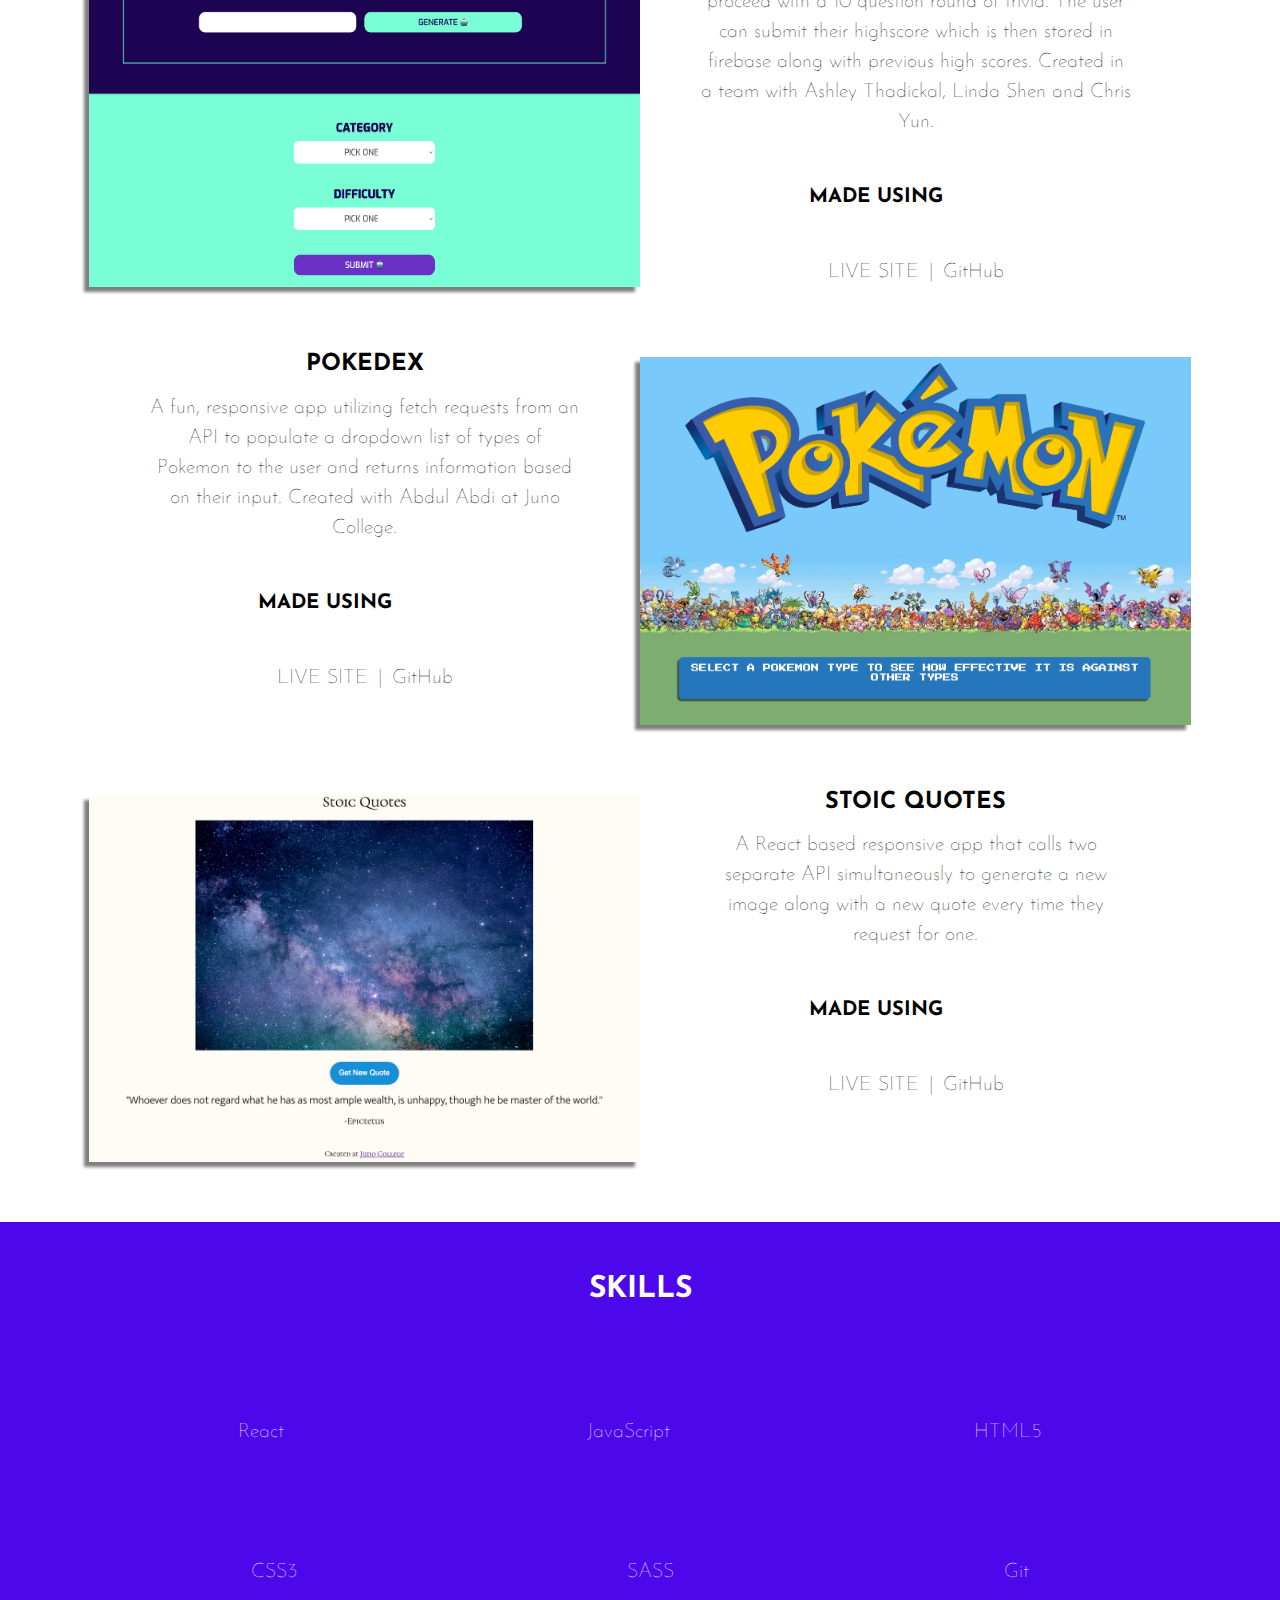
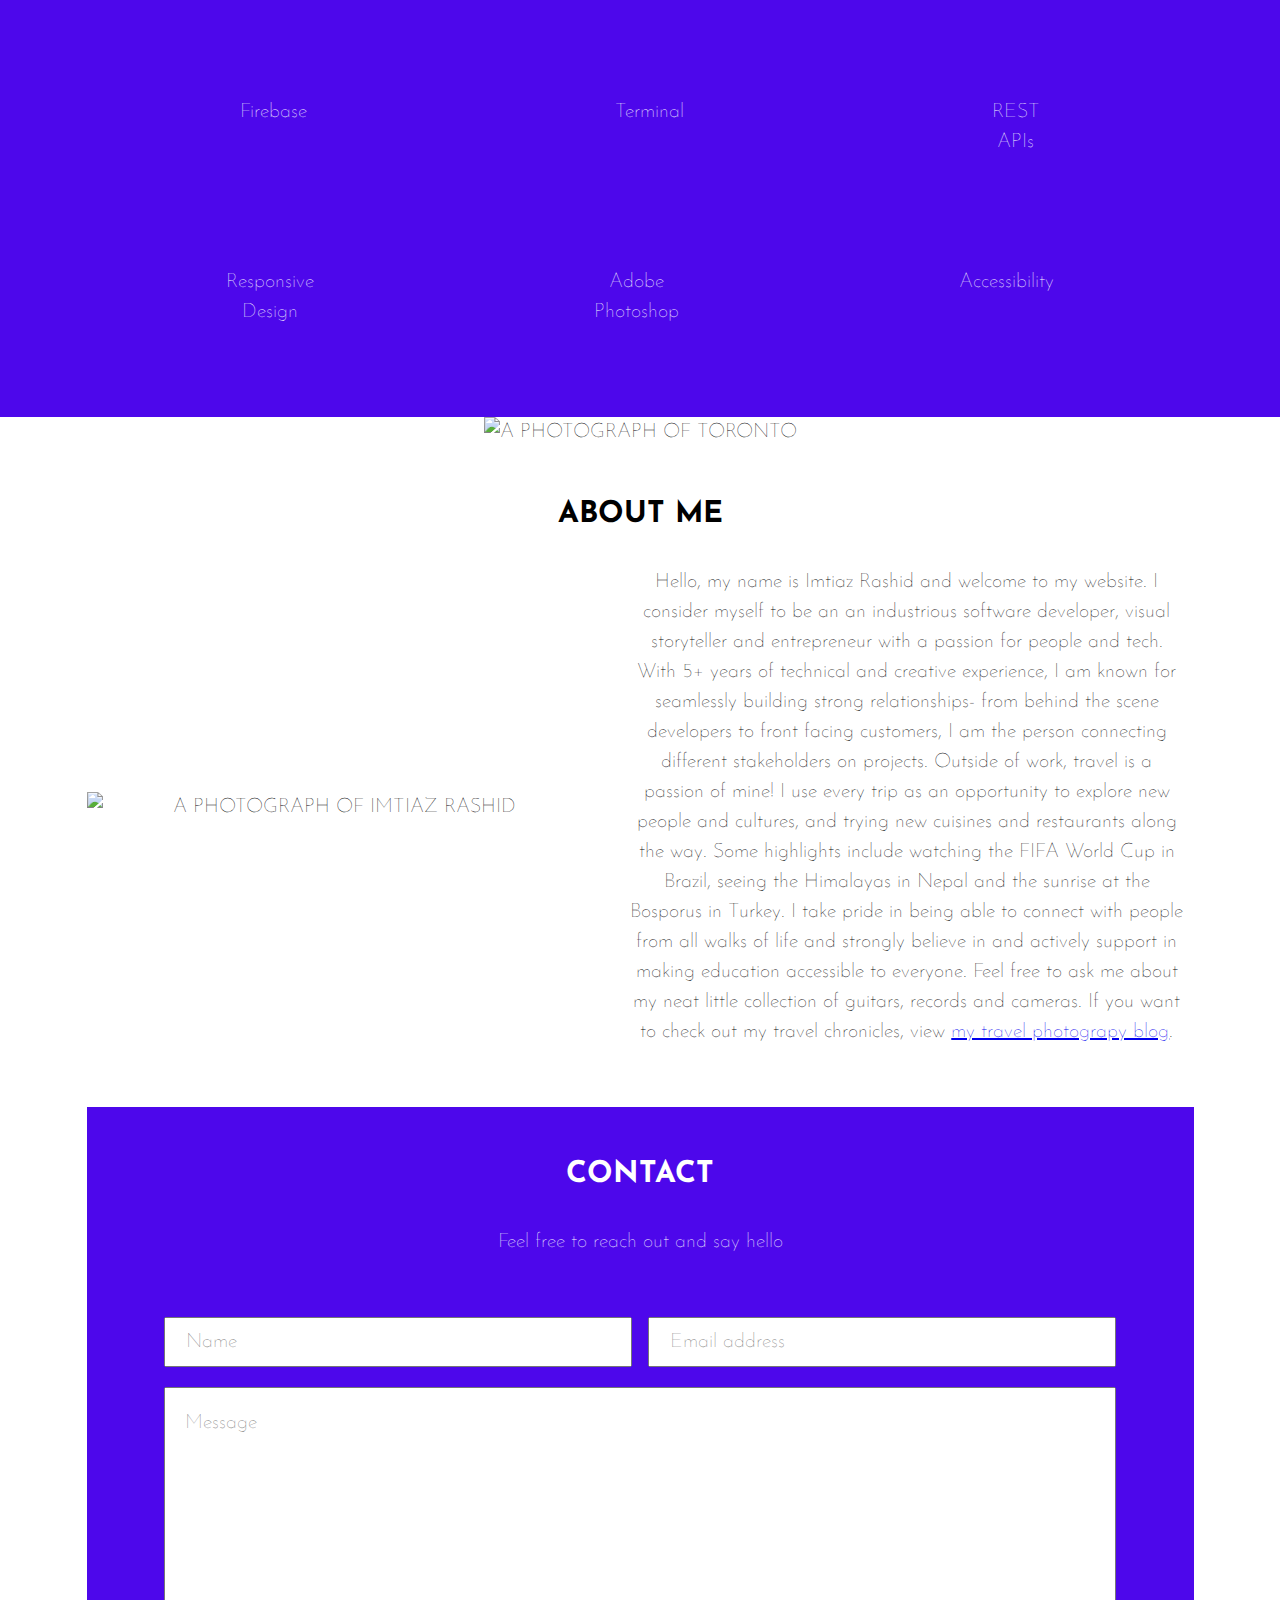
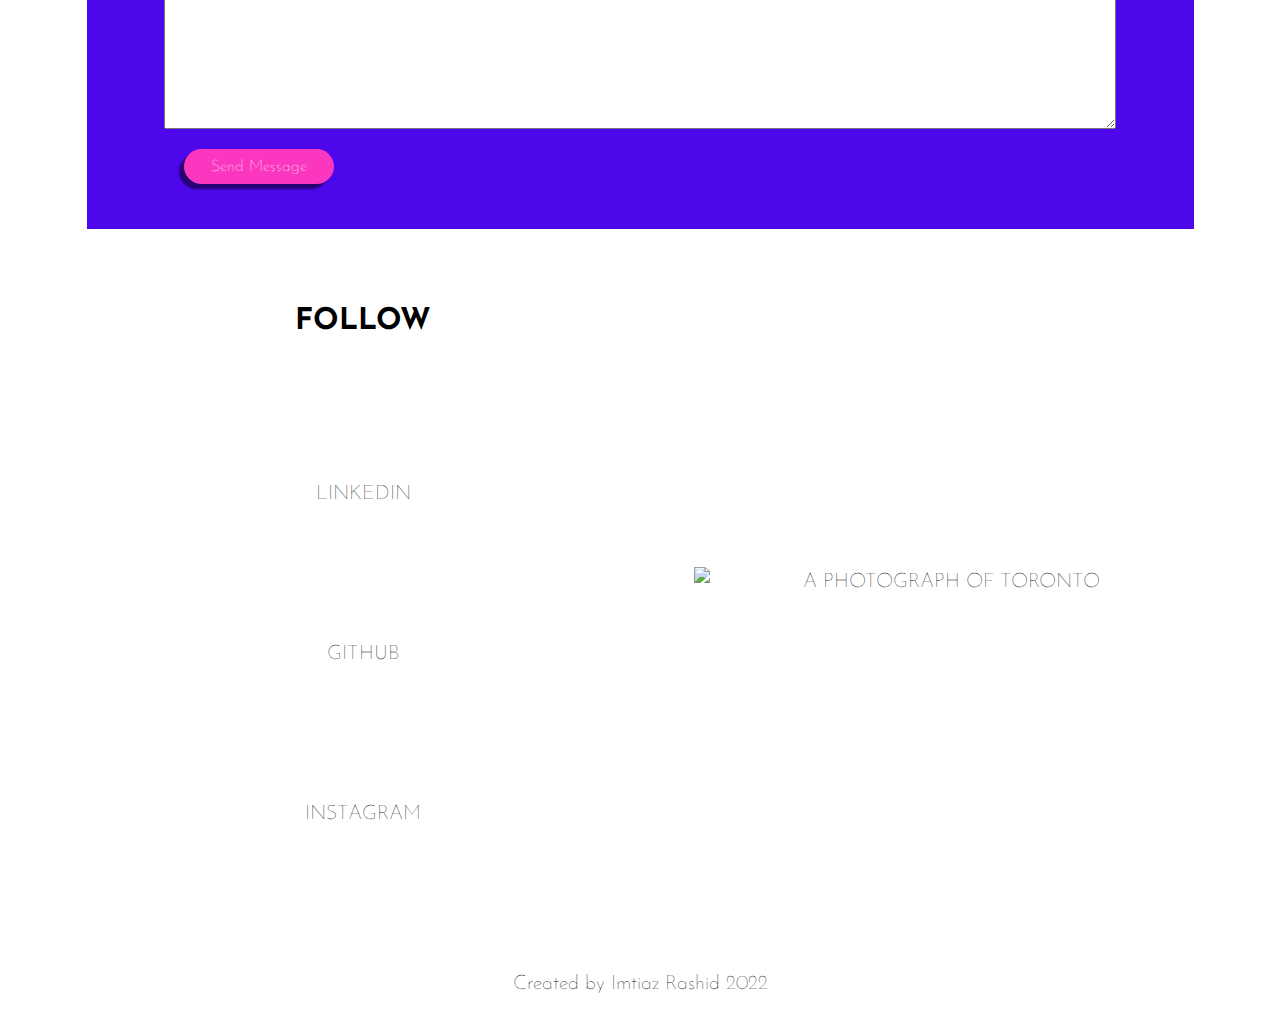
==== commit 5299322b: "fixed a typo in the about me section" ====
--- a/index.html
+++ b/index.html
@@ -253,7 +253,7 @@
             <div class="about-me wrapper">
                 <img class="regular-image" src="./assets/imtiaz2.png" alt="a photograph of Imtiaz Rashid">
                 <p>Hello, my name is Imtiaz Rashid and welcome to my website. I consider myself to be an an industrious
-                    web developer, visual storyteller and entrepreneur with a passion for people and tech. With 5+ years
+                    software developer, visual storyteller and entrepreneur with a passion for people and tech. With 5+ years
                     of technical and creative experience, I am known for seamlessly building strong relationships- from
                     behind the scene
                     developers to front facing customers, I am the person connecting different stakeholders on projects.
